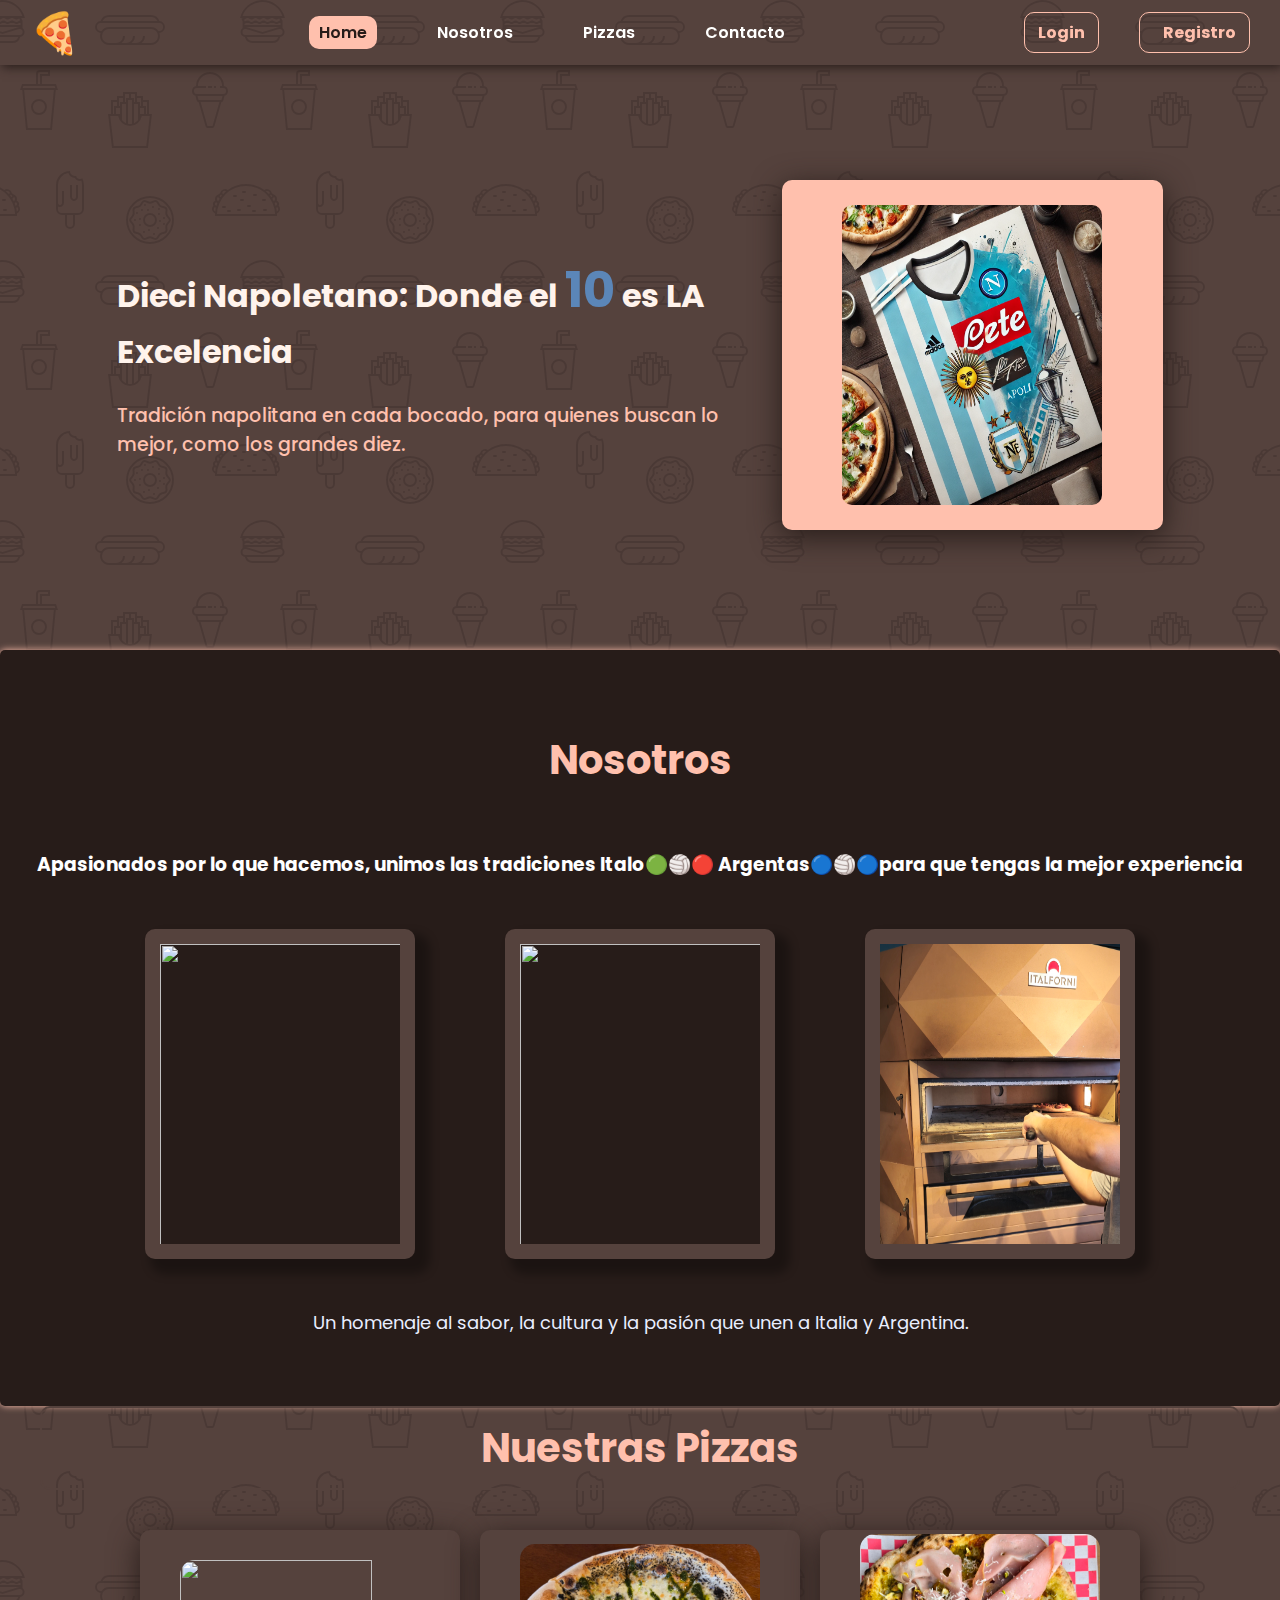
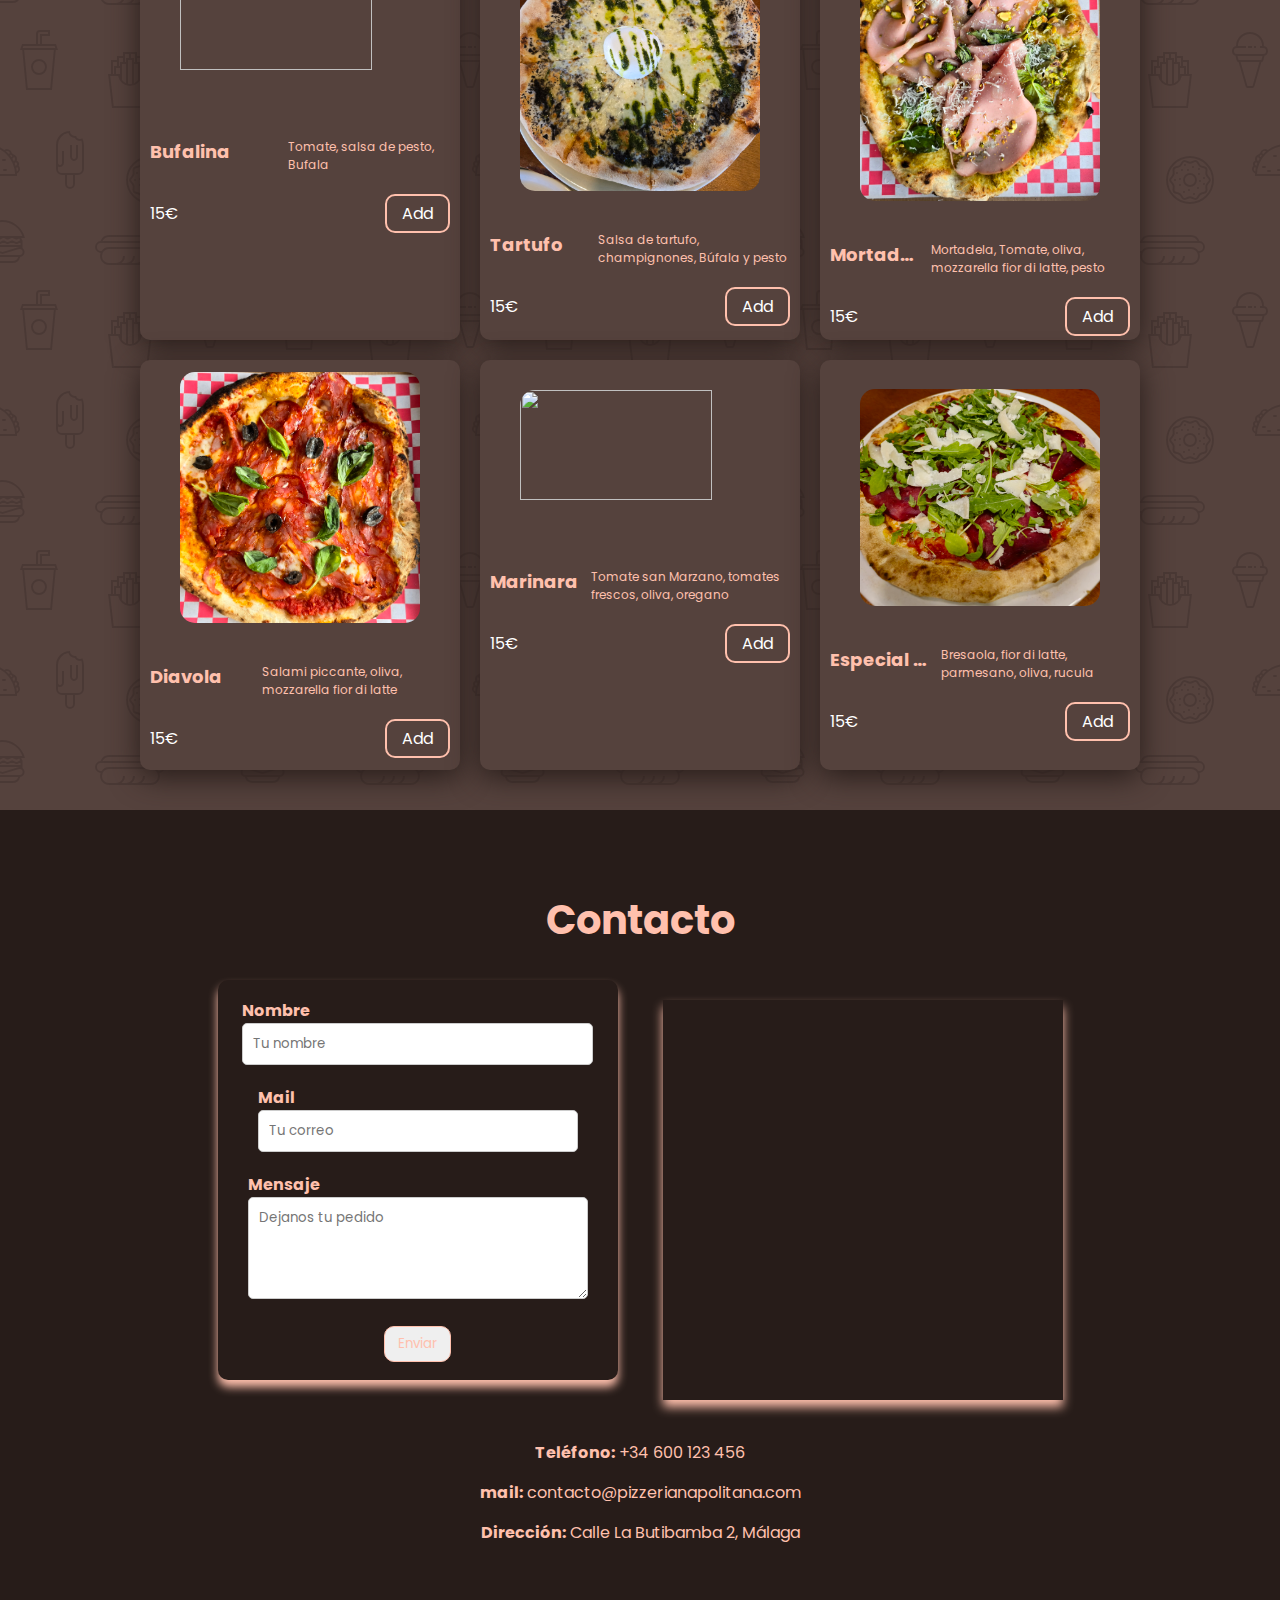
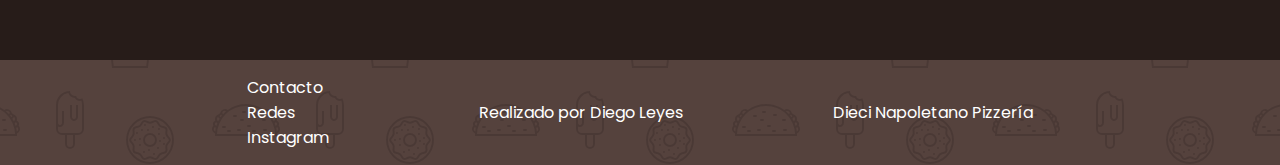
==== index.html @ 97471df2 "se agrega pagina de registro y login" ====
<!DOCTYPE html>
<html lang="en">
<head>
    <meta charset="UTF-8">
    <meta name="viewport" content="width=device-width, initial-scale=1.0">
    <link rel="stylesheet" href="styles.css">
   <link rel="stylesheet" href="https://cdnjs.cloudflare.com/ajax/libs/font-awesome/6.7.2/css/all.min.class
   <link rel="preconnect" href="https://fonts.googleapis.com">
<link rel="preconnect" href="https://fonts.gstatic.com" crossorigin>
<link href="https://fonts.googleapis.com/css2?family=Poppins:ital,wght@0,100;0,200;0,300;0,400;0,500;0,600;0,700;0,800;0,900;1,100;1,200;1,300;1,400;1,500;1,600;1,700;1,800;1,900&display=swap" rel="stylesheet">

    <title>Dieci Napoletano</title>
</head>
<body>
    <header class="header">
        <div class="logo">🍕</div>
       
        <nav class="navbar">
            <ul>
                <li><a href="#Hero">Home</a></li>
                <li><a href="#Nosotros">Nosotros</a></li>
                <li><a href="#Pizzas">Pizzas</a></li>
                <li><a href="#Contacto">Contacto</a></li>
            </ul>

          
           

        </nav>

        <div class="btn-container">
            <a href="./login.html" class="login">Login</a>
            <a href="./registro.html" class="login"> <i class="fa-solid fa-pizza-slice"></i>Registro</a>
            
            
          </div>
    </header>
    <main>
        <section id="Hero">

            <div class="hero-container">
                <div class="title-section">
                    <h1>Dieci Napoletano: Donde el <span class="diez">10</span> es LA Excelencia</h1>

<p>Tradición napolitana en cada bocado, para quienes buscan lo mejor, como los grandes diez.</p>

                </div>
                <div class="hero-card-section">
                    <div class="card-product">
                        
                        <div class="product">
                            <img src="./hero/cuadro camiseta argentina napoles.webp" alt="" class="img-hero">
                        </div>


                        <div class="product-info">

                        </div>
                    </div>
                </div> 
              

        </section>

        <section id="Nosotros">
            <div class="about-us-container">
                <h2>Nosotros</h2>
                <h3>Apasionados por lo que hacemos, unimos las tradiciones Italo🟢🏐🔴 Argentas🔵🏐🔵para que tengas la mejor experiencia</h3>
                <div class="img-about-us">
                    <img src="./pizzaimg/mesa chapa.jpg" alt="" class="img1-about-us">
                    <img src="./pizzaimg/tomate preparacion.jpg" alt="" class="img1-about-us">
                    <img src="./pizzaimg/pizza al horno.jpg" alt="" class="img1-about-us">
                </div>

                <p>Un homenaje al sabor, la cultura y la pasión que unen a Italia y Argentina.</p>
            </div>
        </section>
        
        <section id="Pizzas">
            <h2 class="Subtitulo">Nuestras Pizzas</h2>
            <div class="products-container">
            
                
                
                <div class="pizza-card">
                    
                        <img src="./pizzaimg/tomate.jpg" alt="" class="pizza2">
                        


                    <div class="pizza-info">
                        <div class="pizza-top">
                            <h3>Bufalina</h3>
                        <p>Tomate, salsa de pesto, Bufala</p>
                    </div>   
                        <div class="pizza-bot">
                            <div class="pizza-price">15€</div>
                            <div class="btn-add">Add</div>
                        </div>
                    </div>
                </div>

                <div class="pizza-card">
                    
                    <img src="./pizzaimg/tartufo.jpg" alt="" class="pizza2">
                    


                <div class="pizza-info">
                    <div class="pizza-top">
                        <h3>Tartufo</h3>
                    <p>Salsa de tartufo, champignones, Búfala y pesto</p>
                </div>   
                    <div class="pizza-bot">
                        <div class="pizza-price">15€</div>
                        <div class="btn-add">Add</div>
                    </div>
                </div>
            </div>

            <div class="pizza-card">
                    
                <img src="./pizzaimg/mortadela pistaccio.jpg" alt="" class="pizza2">
                


            <div class="pizza-info">
                <div class="pizza-top">
                    <h3>Mortadela e Pistaccio</h3>
                <p>Mortadela, Tomate, oliva, mozzarella fior di latte, pesto</p>
            </div>   
                <div class="pizza-bot">
                    <div class="pizza-price">15€</div>
                    <div class="btn-add">Add</div>
                </div>
            </div>
        </div>

                <div class="pizza-card">
                    
                    <img src="./pizzaimg/salame para llevar.jpg" alt="" class="pizza2">
                    


                <div class="pizza-info">
                    <div class="pizza-top">
                        <h3>Diavola</h3>
                    <p>Salami piccante, oliva, mozzarella fior di latte</p>
                </div>   
                    <div class="pizza-bot">
                        <div class="pizza-price">15€</div>
                        <div class="btn-add">Add</div>
                    </div>
                </div>
            </div>

            <div class="pizza-card">
                    
                <img src="./pizzaimg/marinara.jpg" alt="" class="pizza2">
                


            <div class="pizza-info">
                <div class="pizza-top">
                    <h3>Marinara</h3>
                <p>Tomate san Marzano, tomates frescos, oliva, oregano</p>
            </div>   
                <div class="pizza-bot">
                    <div class="pizza-price">15€</div>
                    <div class="btn-add">Add</div>
                </div>
            </div>
        </div>
               
               

               

                <div class="pizza-card">
                    
                    <img src="./pizzaimg/bresaola.jpg" alt="" class="pizza2">
                    


                <div class="pizza-info">
                    <div class="pizza-top">
                        <h3>Especial Dieci Napoletano</h3>
                    <p>Bresaola, fior di latte, parmesano, oliva, rucula</p>
                </div>   
                    <div class="pizza-bot">
                        <div class="pizza-price">15€</div>
                        <div class="btn-add">Add</div>
                    </div>
                </div>
            </div>
            </div>

        </section>

    <section id="Contacto">
                <h2>Contacto</h2>
        <div class="contact-container">

            
            
            <form class="formulario-contacto">
                <div class="form-group">
                  <label for="nombre">Nombre</label>
                  <input type="text" id="nombre" name="nombre" placeholder="Tu nombre" required>
                </div>
                <div class="form-group">
                  <label for="email">Mail</label>
                  <input type="email" id="email" name="email" placeholder="Tu correo" required>
                </div>
                <div class="form-group">
                  <label for="mensaje">Mensaje</label>
                  <textarea id="mensaje" name="mensaje" placeholder="Dejanos tu pedido" rows="4" required></textarea>
                </div>
                <button type="submit" class="login">Enviar</button>
            </form>
            
              
           
            
            <!-- mapa -->

            <div class="map-container">
                <iframe
                    src="https://www.google.com/maps/embed?pb=!1m18!1m12!1m3!1d3184.936497450381!2d-4.682446284332799!3d36.510476179997955!2m3!1f0!2f0!3f0!3m2!1i1024!2i768!4f13.1!3m3!1m2!1s0xd72e3a7a432d5b5%3A0x2b5bb7e08b20b400!2sParque%20La%20Butibamba!5e0!3m2!1sen!2ses!4v1673909111619!5m2!1sen!2ses"
                    width="550"
                    height="350"
                    style="border:0;"
                    allowfullscreen=""
                    loading="lazy"
                    referrerpolicy="no-referrer-when-downgrade">
                </iframe>
            </div>
               <!-- Información adicional de contacto -->
               
        </div>
        <div class="info-contacto">
            <p><strong>Teléfono:</strong> +34 600 123 456</p>
            <p><strong>mail:</strong> contacto@pizzerianapolitana.com</p>
            <p><strong>Dirección:</strong> Calle La Butibamba 2, Málaga</p>
          </div>
        </section>

        <section id="Footer" class="footer">
            <ul>
                <li>Contacto</li>
                <li>Redes</li>
                <li>Instagram</li>
            </ul>

            <div class="footer-mid">
                <p>Realizado por Diego Leyes</p>
            </div>

            <div class="footer-end">
                <p>Dieci Napoletano Pizzería</p>
            </div>

        </section>


    </main>
    
</body>
</html>
---- styles.css ----
@import url("https://fonts.googleapis.com/css2?family=Montserrat:wght@300;400;600;700;800;900&family=Poppins:wght@300;400;500;600;700;800&display=swap");

@import url('https://fonts.googleapis.com/css2?family=Poppins:ital,wght@0,100;0,200;0,300;0,400;0,500;0,600;0,700;0,800;0,900;1,100;1,200;1,300;1,400;1,500;1,600;1,700;1,800;1,900&display=swap');

:root {
  /* bg colors */
  --background: #55423d;
  --primary: #1e50ff;
  --secondary: #ffc0ad;
  --terciary: #9656a1;
  --btn-bg: #ffc0ad;
  --btn-txt: #271c19;
  --bg-azul-10: #e9eeff;
  --bg-white: #fff;
  --bg-electric: #f0fbff;
  --nav-bg: #fffffe;
  --
  

  /* Text colors */
  --text-gray: #adb9c7;
  --text: #fff3ec;

  /* Decoration */
  --fire: #ff6d00;
  --electric: #64d3ff;
}

* {
  margin: 0;
  padding: 0;
  box-sizing: border-box;
  font-family: "Poppins", sans-serif;
  text-decoration: none;
  list-style-type: none;
}
/* header y navbar */
header {
    display: flex;
    justify-content: space-between;
    align-items: center;
    height: 65px;
    top: 0;
    margin: 0 auto;
    padding: 0px 30px 0px 30px;
    width: 100%;
    position: fixed;
    background-color: var(--background);
    background-image: url("data:image/svg+xml,%3Csvg xmlns='http://www.w3.org/2000/svg' width='260' height='260' viewBox='0 0 260 260'%3E%3Cg fill-rule='evenodd'%3E%3Cg fill='%23271c19' fill-opacity='0.23'%3E%3Cpath d='M24.37 16c.2.65.39 1.32.54 2H21.17l1.17 2.34.45.9-.24.11V28a5 5 0 0 1-2.23 8.94l-.02.06a8 8 0 0 1-7.75 6h-20a8 8 0 0 1-7.74-6l-.02-.06A5 5 0 0 1-17.45 28v-6.76l-.79-1.58-.44-.9.9-.44.63-.32H-20a23.01 23.01 0 0 1 44.37-2zm-36.82 2a1 1 0 0 0-.44.1l-3.1 1.56.89 1.79 1.31-.66a3 3 0 0 1 2.69 0l2.2 1.1a1 1 0 0 0 .9 0l2.21-1.1a3 3 0 0 1 2.69 0l2.2 1.1a1 1 0 0 0 .9 0l2.21-1.1a3 3 0 0 1 2.69 0l2.2 1.1a1 1 0 0 0 .86.02l2.88-1.27a3 3 0 0 1 2.43 0l2.88 1.27a1 1 0 0 0 .85-.02l3.1-1.55-.89-1.79-1.42.71a3 3 0 0 1-2.56.06l-2.77-1.23a1 1 0 0 0-.4-.09h-.01a1 1 0 0 0-.4.09l-2.78 1.23a3 3 0 0 1-2.56-.06l-2.3-1.15a1 1 0 0 0-.45-.11h-.01a1 1 0 0 0-.44.1L.9 19.22a3 3 0 0 1-2.69 0l-2.2-1.1a1 1 0 0 0-.45-.11h-.01a1 1 0 0 0-.44.1l-2.21 1.11a3 3 0 0 1-2.69 0l-2.2-1.1a1 1 0 0 0-.45-.11h-.01zm0-2h-4.9a21.01 21.01 0 0 1 39.61 0h-2.09l-.06-.13-.26.13h-32.31zm30.35 7.68l1.36-.68h1.3v2h-36v-1.15l.34-.17 1.36-.68h2.59l1.36.68a3 3 0 0 0 2.69 0l1.36-.68h2.59l1.36.68a3 3 0 0 0 2.69 0L2.26 23h2.59l1.36.68a3 3 0 0 0 2.56.06l1.67-.74h3.23l1.67.74a3 3 0 0 0 2.56-.06zM-13.82 27l16.37 4.91L18.93 27h-32.75zm-.63 2h.34l16.66 5 16.67-5h.33a3 3 0 1 1 0 6h-34a3 3 0 1 1 0-6zm1.35 8a6 6 0 0 0 5.65 4h20a6 6 0 0 0 5.66-4H-13.1z'/%3E%3Cpath id='path6_fill-copy' d='M284.37 16c.2.65.39 1.32.54 2H281.17l1.17 2.34.45.9-.24.11V28a5 5 0 0 1-2.23 8.94l-.02.06a8 8 0 0 1-7.75 6h-20a8 8 0 0 1-7.74-6l-.02-.06a5 5 0 0 1-2.24-8.94v-6.76l-.79-1.58-.44-.9.9-.44.63-.32H240a23.01 23.01 0 0 1 44.37-2zm-36.82 2a1 1 0 0 0-.44.1l-3.1 1.56.89 1.79 1.31-.66a3 3 0 0 1 2.69 0l2.2 1.1a1 1 0 0 0 .9 0l2.21-1.1a3 3 0 0 1 2.69 0l2.2 1.1a1 1 0 0 0 .9 0l2.21-1.1a3 3 0 0 1 2.69 0l2.2 1.1a1 1 0 0 0 .86.02l2.88-1.27a3 3 0 0 1 2.43 0l2.88 1.27a1 1 0 0 0 .85-.02l3.1-1.55-.89-1.79-1.42.71a3 3 0 0 1-2.56.06l-2.77-1.23a1 1 0 0 0-.4-.09h-.01a1 1 0 0 0-.4.09l-2.78 1.23a3 3 0 0 1-2.56-.06l-2.3-1.15a1 1 0 0 0-.45-.11h-.01a1 1 0 0 0-.44.1l-2.21 1.11a3 3 0 0 1-2.69 0l-2.2-1.1a1 1 0 0 0-.45-.11h-.01a1 1 0 0 0-.44.1l-2.21 1.11a3 3 0 0 1-2.69 0l-2.2-1.1a1 1 0 0 0-.45-.11h-.01zm0-2h-4.9a21.01 21.01 0 0 1 39.61 0h-2.09l-.06-.13-.26.13h-32.31zm30.35 7.68l1.36-.68h1.3v2h-36v-1.15l.34-.17 1.36-.68h2.59l1.36.68a3 3 0 0 0 2.69 0l1.36-.68h2.59l1.36.68a3 3 0 0 0 2.69 0l1.36-.68h2.59l1.36.68a3 3 0 0 0 2.56.06l1.67-.74h3.23l1.67.74a3 3 0 0 0 2.56-.06zM246.18 27l16.37 4.91L278.93 27h-32.75zm-.63 2h.34l16.66 5 16.67-5h.33a3 3 0 1 1 0 6h-34a3 3 0 1 1 0-6zm1.35 8a6 6 0 0 0 5.65 4h20a6 6 0 0 0 5.66-4H246.9z'/%3E%3Cpath d='M159.5 21.02A9 9 0 0 0 151 15h-42a9 9 0 0 0-8.5 6.02 6 6 0 0 0 .02 11.96A8.99 8.99 0 0 0 109 45h42a9 9 0 0 0 8.48-12.02 6 6 0 0 0 .02-11.96zM151 17h-42a7 7 0 0 0-6.33 4h54.66a7 7 0 0 0-6.33-4zm-9.34 26a8.98 8.98 0 0 0 3.34-7h-2a7 7 0 0 1-7 7h-4.34a8.98 8.98 0 0 0 3.34-7h-2a7 7 0 0 1-7 7h-4.34a8.98 8.98 0 0 0 3.34-7h-2a7 7 0 0 1-7 7h-7a7 7 0 1 1 0-14h42a7 7 0 1 1 0 14h-9.34zM109 27a9 9 0 0 0-7.48 4H101a4 4 0 1 1 0-8h58a4 4 0 0 1 0 8h-.52a9 9 0 0 0-7.48-4h-42z'/%3E%3Cpath d='M39 115a8 8 0 1 0 0-16 8 8 0 0 0 0 16zm6-8a6 6 0 1 1-12 0 6 6 0 0 1 12 0zm-3-29v-2h8v-6H40a4 4 0 0 0-4 4v10H22l-1.33 4-.67 2h2.19L26 130h26l3.81-40H58l-.67-2L56 84H42v-6zm-4-4v10h2V74h8v-2h-8a2 2 0 0 0-2 2zm2 12h14.56l.67 2H22.77l.67-2H40zm13.8 4H24.2l3.62 38h22.36l3.62-38z'/%3E%3Cpath d='M129 92h-6v4h-6v4h-6v14h-3l.24 2 3.76 32h36l3.76-32 .24-2h-3v-14h-6v-4h-6v-4h-8zm18 22v-12h-4v4h3v8h1zm-3 0v-6h-4v6h4zm-6 6v-16h-4v19.17c1.6-.7 2.97-1.8 4-3.17zm-6 3.8V100h-4v23.8a10.04 10.04 0 0 0 4 0zm-6-.63V104h-4v16a10.04 10.04 0 0 0 4 3.17zm-6-9.17v-6h-4v6h4zm-6 0v-8h3v-4h-4v12h1zm27-12v-4h-4v4h3v4h1v-4zm-6 0v-8h-4v4h3v4h1zm-6-4v-4h-4v8h1v-4h3zm-6 4v-4h-4v8h1v-4h3zm7 24a12 12 0 0 0 11.83-10h7.92l-3.53 30h-32.44l-3.53-30h7.92A12 12 0 0 0 130 126z'/%3E%3Cpath d='M212 86v2h-4v-2h4zm4 0h-2v2h2v-2zm-20 0v.1a5 5 0 0 0-.56 9.65l.06.25 1.12 4.48a2 2 0 0 0 1.94 1.52h.01l7.02 24.55a2 2 0 0 0 1.92 1.45h4.98a2 2 0 0 0 1.92-1.45l7.02-24.55a2 2 0 0 0 1.95-1.52L224.5 96l.06-.25a5 5 0 0 0-.56-9.65V86a14 14 0 0 0-28 0zm4 0h6v2h-9a3 3 0 1 0 0 6H223a3 3 0 1 0 0-6H220v-2h2a12 12 0 1 0-24 0h2zm-1.44 14l-1-4h24.88l-1 4h-22.88zm8.95 26l-6.86-24h18.7l-6.86 24h-4.98zM150 242a22 22 0 1 0 0-44 22 22 0 0 0 0 44zm24-22a24 24 0 1 1-48 0 24 24 0 0 1 48 0zm-28.38 17.73l2.04-.87a6 6 0 0 1 4.68 0l2.04.87a2 2 0 0 0 2.5-.82l1.14-1.9a6 6 0 0 1 3.79-2.75l2.15-.5a2 2 0 0 0 1.54-2.12l-.19-2.2a6 6 0 0 1 1.45-4.46l1.45-1.67a2 2 0 0 0 0-2.62l-1.45-1.67a6 6 0 0 1-1.45-4.46l.2-2.2a2 2 0 0 0-1.55-2.13l-2.15-.5a6 6 0 0 1-3.8-2.75l-1.13-1.9a2 2 0 0 0-2.5-.8l-2.04.86a6 6 0 0 1-4.68 0l-2.04-.87a2 2 0 0 0-2.5.82l-1.14 1.9a6 6 0 0 1-3.79 2.75l-2.15.5a2 2 0 0 0-1.54 2.12l.19 2.2a6 6 0 0 1-1.45 4.46l-1.45 1.67a2 2 0 0 0 0 2.62l1.45 1.67a6 6 0 0 1 1.45 4.46l-.2 2.2a2 2 0 0 0 1.55 2.13l2.15.5a6 6 0 0 1 3.8 2.75l1.13 1.9a2 2 0 0 0 2.5.8zm2.82.97a4 4 0 0 1 3.12 0l2.04.87a4 4 0 0 0 4.99-1.62l1.14-1.9a4 4 0 0 1 2.53-1.84l2.15-.5a4 4 0 0 0 3.09-4.24l-.2-2.2a4 4 0 0 1 .97-2.98l1.45-1.67a4 4 0 0 0 0-5.24l-1.45-1.67a4 4 0 0 1-.97-2.97l.2-2.2a4 4 0 0 0-3.09-4.25l-2.15-.5a4 4 0 0 1-2.53-1.84l-1.14-1.9a4 4 0 0 0-5-1.62l-2.03.87a4 4 0 0 1-3.12 0l-2.04-.87a4 4 0 0 0-4.99 1.62l-1.14 1.9a4 4 0 0 1-2.53 1.84l-2.15.5a4 4 0 0 0-3.09 4.24l.2 2.2a4 4 0 0 1-.97 2.98l-1.45 1.67a4 4 0 0 0 0 5.24l1.45 1.67a4 4 0 0 1 .97 2.97l-.2 2.2a4 4 0 0 0 3.09 4.25l2.15.5a4 4 0 0 1 2.53 1.84l1.14 1.9a4 4 0 0 0 5 1.62l2.03-.87zM152 207a1 1 0 1 1 2 0 1 1 0 0 1-2 0zm6 2a1 1 0 1 1 2 0 1 1 0 0 1-2 0zm-11 1a1 1 0 1 1 2 0 1 1 0 0 1-2 0zm-6 0a1 1 0 1 1 2 0 1 1 0 0 1-2 0zm3-5a1 1 0 1 1 2 0 1 1 0 0 1-2 0zm-8 8a1 1 0 1 1 2 0 1 1 0 0 1-2 0zm3 6a1 1 0 1 1 2 0 1 1 0 0 1-2 0zm0 6a1 1 0 1 1 2 0 1 1 0 0 1-2 0zm4 7a1 1 0 1 1 2 0 1 1 0 0 1-2 0zm5-2a1 1 0 1 1 2 0 1 1 0 0 1-2 0zm5 4a1 1 0 1 1 2 0 1 1 0 0 1-2 0zm4-6a1 1 0 1 1 2 0 1 1 0 0 1-2 0zm6-4a1 1 0 1 1 2 0 1 1 0 0 1-2 0zm-4-3a1 1 0 1 1 2 0 1 1 0 0 1-2 0zm4-3a1 1 0 1 1 2 0 1 1 0 0 1-2 0zm-5-4a1 1 0 1 1 2 0 1 1 0 0 1-2 0zm-24 6a1 1 0 1 1 2 0 1 1 0 0 1-2 0zm16 5a5 5 0 1 0 0-10 5 5 0 0 0 0 10zm7-5a7 7 0 1 1-14 0 7 7 0 0 1 14 0zm86-29a1 1 0 0 0 0 2h2a1 1 0 0 0 0-2h-2zm19 9a1 1 0 0 1 1-1h2a1 1 0 0 1 0 2h-2a1 1 0 0 1-1-1zm-14 5a1 1 0 0 0 0 2h2a1 1 0 0 0 0-2h-2zm-25 1a1 1 0 0 0 0 2h2a1 1 0 0 0 0-2h-2zm5 4a1 1 0 0 0 0 2h2a1 1 0 0 0 0-2h-2zm9 0a1 1 0 0 1 1-1h2a1 1 0 0 1 0 2h-2a1 1 0 0 1-1-1zm15 1a1 1 0 0 1 1-1h2a1 1 0 0 1 0 2h-2a1 1 0 0 1-1-1zm12-2a1 1 0 0 0 0 2h2a1 1 0 0 0 0-2h-2zm-11-14a1 1 0 0 1 1-1h2a1 1 0 0 1 0 2h-2a1 1 0 0 1-1-1zm-19 0a1 1 0 0 0 0 2h2a1 1 0 0 0 0-2h-2zm6 5a1 1 0 0 1 1-1h2a1 1 0 0 1 0 2h-2a1 1 0 0 1-1-1zm-25 15c0-.47.01-.94.03-1.4a5 5 0 0 1-1.7-8 3.99 3.99 0 0 1 1.88-5.18 5 5 0 0 1 3.4-6.22 3 3 0 0 1 1.46-1.05 5 5 0 0 1 7.76-3.27A30.86 30.86 0 0 1 246 184c6.79 0 13.06 2.18 18.17 5.88a5 5 0 0 1 7.76 3.27 3 3 0 0 1 1.47 1.05 5 5 0 0 1 3.4 6.22 4 4 0 0 1 1.87 5.18 4.98 4.98 0 0 1-1.7 8c.02.46.03.93.03 1.4v1h-62v-1zm.83-7.17a30.9 30.9 0 0 0-.62 3.57 3 3 0 0 1-.61-4.2c.37.28.78.49 1.23.63zm1.49-4.61c-.36.87-.68 1.76-.96 2.68a2 2 0 0 1-.21-3.71c.33.4.73.75 1.17 1.03zm2.32-4.54c-.54.86-1.03 1.76-1.49 2.68a3 3 0 0 1-.07-4.67 3 3 0 0 0 1.56 1.99zm1.14-1.7c.35-.5.72-.98 1.1-1.46a1 1 0 1 0-1.1 1.45zm5.34-5.77c-1.03.86-2 1.79-2.9 2.77a3 3 0 0 0-1.11-.77 3 3 0 0 1 4-2zm42.66 2.77c-.9-.98-1.87-1.9-2.9-2.77a3 3 0 0 1 4.01 2 3 3 0 0 0-1.1.77zm1.34 1.54c.38.48.75.96 1.1 1.45a1 1 0 1 0-1.1-1.45zm3.73 5.84c-.46-.92-.95-1.82-1.5-2.68a3 3 0 0 0 1.57-1.99 3 3 0 0 1-.07 4.67zm1.8 4.53c-.29-.9-.6-1.8-.97-2.67.44-.28.84-.63 1.17-1.03a2 2 0 0 1-.2 3.7zm1.14 5.51c-.14-1.21-.35-2.4-.62-3.57.45-.14.86-.35 1.23-.63a2.99 2.99 0 0 1-.6 4.2zM275 214a29 29 0 0 0-57.97 0h57.96zM72.33 198.12c-.21-.32-.34-.7-.34-1.12v-12h-2v12a4.01 4.01 0 0 0 7.09 2.54c.57-.69.91-1.57.91-2.54v-12h-2v12a1.99 1.99 0 0 1-2 2 2 2 0 0 1-1.66-.88zM75 176c.38 0 .74-.04 1.1-.12a4 4 0 0 0 6.19 2.4A13.94 13.94 0 0 1 84 185v24a6 6 0 0 1-6 6h-3v9a5 5 0 1 1-10 0v-9h-3a6 6 0 0 1-6-6v-24a14 14 0 0 1 14-14 5 5 0 0 0 5 5zm-17 15v12a1.99 1.99 0 0 0 1.22 1.84 2 2 0 0 0 2.44-.72c.21-.32.34-.7.34-1.12v-12h2v12a3.98 3.98 0 0 1-5.35 3.77 3.98 3.98 0 0 1-.65-.3V209a4 4 0 0 0 4 4h16a4 4 0 0 0 4-4v-24c.01-1.53-.23-2.88-.72-4.17-.43.1-.87.16-1.28.17a6 6 0 0 1-5.2-3 7 7 0 0 1-6.47-4.88A12 12 0 0 0 58 185v6zm9 24v9a3 3 0 1 0 6 0v-9h-6z'/%3E%3Cpath d='M-17 191a1 1 0 0 0 0 2h2a1 1 0 0 0 0-2h-2zm19 9a1 1 0 0 1 1-1h2a1 1 0 0 1 0 2H3a1 1 0 0 1-1-1zm-14 5a1 1 0 0 0 0 2h2a1 1 0 0 0 0-2h-2zm-25 1a1 1 0 0 0 0 2h2a1 1 0 0 0 0-2h-2zm5 4a1 1 0 0 0 0 2h2a1 1 0 0 0 0-2h-2zm9 0a1 1 0 0 1 1-1h2a1 1 0 0 1 0 2h-2a1 1 0 0 1-1-1zm15 1a1 1 0 0 1 1-1h2a1 1 0 0 1 0 2h-2a1 1 0 0 1-1-1zm12-2a1 1 0 0 0 0 2h2a1 1 0 0 0 0-2H4zm-11-14a1 1 0 0 1 1-1h2a1 1 0 0 1 0 2h-2a1 1 0 0 1-1-1zm-19 0a1 1 0 0 0 0 2h2a1 1 0 0 0 0-2h-2zm6 5a1 1 0 0 1 1-1h2a1 1 0 0 1 0 2h-2a1 1 0 0 1-1-1zm-25 15c0-.47.01-.94.03-1.4a5 5 0 0 1-1.7-8 3.99 3.99 0 0 1 1.88-5.18 5 5 0 0 1 3.4-6.22 3 3 0 0 1 1.46-1.05 5 5 0 0 1 7.76-3.27A30.86 30.86 0 0 1-14 184c6.79 0 13.06 2.18 18.17 5.88a5 5 0 0 1 7.76 3.27 3 3 0 0 1 1.47 1.05 5 5 0 0 1 3.4 6.22 4 4 0 0 1 1.87 5.18 4.98 4.98 0 0 1-1.7 8c.02.46.03.93.03 1.4v1h-62v-1zm.83-7.17a30.9 30.9 0 0 0-.62 3.57 3 3 0 0 1-.61-4.2c.37.28.78.49 1.23.63zm1.49-4.61c-.36.87-.68 1.76-.96 2.68a2 2 0 0 1-.21-3.71c.33.4.73.75 1.17 1.03zm2.32-4.54c-.54.86-1.03 1.76-1.49 2.68a3 3 0 0 1-.07-4.67 3 3 0 0 0 1.56 1.99zm1.14-1.7c.35-.5.72-.98 1.1-1.46a1 1 0 1 0-1.1 1.45zm5.34-5.77c-1.03.86-2 1.79-2.9 2.77a3 3 0 0 0-1.11-.77 3 3 0 0 1 4-2zm42.66 2.77c-.9-.98-1.87-1.9-2.9-2.77a3 3 0 0 1 4.01 2 3 3 0 0 0-1.1.77zm1.34 1.54c.38.48.75.96 1.1 1.45a1 1 0 1 0-1.1-1.45zm3.73 5.84c-.46-.92-.95-1.82-1.5-2.68a3 3 0 0 0 1.57-1.99 3 3 0 0 1-.07 4.67zm1.8 4.53c-.29-.9-.6-1.8-.97-2.67.44-.28.84-.63 1.17-1.03a2 2 0 0 1-.2 3.7zm1.14 5.51c-.14-1.21-.35-2.4-.62-3.57.45-.14.86-.35 1.23-.63a2.99 2.99 0 0 1-.6 4.2zM15 214a29 29 0 0 0-57.97 0h57.96z'/%3E%3C/g%3E%3C/g%3E%3C/svg%3E");
    /* background: var(--background); */
    box-shadow: 2px 2px 10px var(--btn-txt)
}

.navbar {
    display: flex;
    justify-content: center;
    align-items: center;
}

.navbar ul {
    display: flex;
    justify-content: space-between;
    gap: 50px;
}


.navbar a {
    color: var(--nav-bg);
    font-weight: 600;
    /* border: 1.5px solid var(--btn-bg); */
    padding: 5px 10px;
    border-radius: 10px;
    
    }
    .navbar a:hover {
        border: 1.5px solid var(--btn-bg);
       transition: 0.1s ease;
    
    
    }

   .navbar ul li:first-child a {
    color: var(--btn-txt);
    background: var(--btn-bg);
   } 

   .navbar ul li:first-child a:hover {
    color: var(--btn-txt);
    background: var(--btn-bg);
    font-weight: 900;
   } 

    /* main */
/* 
    background: var(--background);
    display: flex;
    flex-direction: column;
    align-items: center;
    justify-content: center;
    color: white;
    width: 100%; */
    main {
        display: flex;
        justify-content: center;
        align-items: center;
        flex-direction: column;
        
        background-color: var(--background);
        background-image: url("data:image/svg+xml,%3Csvg xmlns='http://www.w3.org/2000/svg' width='260' height='260' viewBox='0 0 260 260'%3E%3Cg fill-rule='evenodd'%3E%3Cg fill='%23271c19' fill-opacity='0.23'%3E%3Cpath d='M24.37 16c.2.65.39 1.32.54 2H21.17l1.17 2.34.45.9-.24.11V28a5 5 0 0 1-2.23 8.94l-.02.06a8 8 0 0 1-7.75 6h-20a8 8 0 0 1-7.74-6l-.02-.06A5 5 0 0 1-17.45 28v-6.76l-.79-1.58-.44-.9.9-.44.63-.32H-20a23.01 23.01 0 0 1 44.37-2zm-36.82 2a1 1 0 0 0-.44.1l-3.1 1.56.89 1.79 1.31-.66a3 3 0 0 1 2.69 0l2.2 1.1a1 1 0 0 0 .9 0l2.21-1.1a3 3 0 0 1 2.69 0l2.2 1.1a1 1 0 0 0 .9 0l2.21-1.1a3 3 0 0 1 2.69 0l2.2 1.1a1 1 0 0 0 .86.02l2.88-1.27a3 3 0 0 1 2.43 0l2.88 1.27a1 1 0 0 0 .85-.02l3.1-1.55-.89-1.79-1.42.71a3 3 0 0 1-2.56.06l-2.77-1.23a1 1 0 0 0-.4-.09h-.01a1 1 0 0 0-.4.09l-2.78 1.23a3 3 0 0 1-2.56-.06l-2.3-1.15a1 1 0 0 0-.45-.11h-.01a1 1 0 0 0-.44.1L.9 19.22a3 3 0 0 1-2.69 0l-2.2-1.1a1 1 0 0 0-.45-.11h-.01a1 1 0 0 0-.44.1l-2.21 1.11a3 3 0 0 1-2.69 0l-2.2-1.1a1 1 0 0 0-.45-.11h-.01zm0-2h-4.9a21.01 21.01 0 0 1 39.61 0h-2.09l-.06-.13-.26.13h-32.31zm30.35 7.68l1.36-.68h1.3v2h-36v-1.15l.34-.17 1.36-.68h2.59l1.36.68a3 3 0 0 0 2.69 0l1.36-.68h2.59l1.36.68a3 3 0 0 0 2.69 0L2.26 23h2.59l1.36.68a3 3 0 0 0 2.56.06l1.67-.74h3.23l1.67.74a3 3 0 0 0 2.56-.06zM-13.82 27l16.37 4.91L18.93 27h-32.75zm-.63 2h.34l16.66 5 16.67-5h.33a3 3 0 1 1 0 6h-34a3 3 0 1 1 0-6zm1.35 8a6 6 0 0 0 5.65 4h20a6 6 0 0 0 5.66-4H-13.1z'/%3E%3Cpath id='path6_fill-copy' d='M284.37 16c.2.65.39 1.32.54 2H281.17l1.17 2.34.45.9-.24.11V28a5 5 0 0 1-2.23 8.94l-.02.06a8 8 0 0 1-7.75 6h-20a8 8 0 0 1-7.74-6l-.02-.06a5 5 0 0 1-2.24-8.94v-6.76l-.79-1.58-.44-.9.9-.44.63-.32H240a23.01 23.01 0 0 1 44.37-2zm-36.82 2a1 1 0 0 0-.44.1l-3.1 1.56.89 1.79 1.31-.66a3 3 0 0 1 2.69 0l2.2 1.1a1 1 0 0 0 .9 0l2.21-1.1a3 3 0 0 1 2.69 0l2.2 1.1a1 1 0 0 0 .9 0l2.21-1.1a3 3 0 0 1 2.69 0l2.2 1.1a1 1 0 0 0 .86.02l2.88-1.27a3 3 0 0 1 2.43 0l2.88 1.27a1 1 0 0 0 .85-.02l3.1-1.55-.89-1.79-1.42.71a3 3 0 0 1-2.56.06l-2.77-1.23a1 1 0 0 0-.4-.09h-.01a1 1 0 0 0-.4.09l-2.78 1.23a3 3 0 0 1-2.56-.06l-2.3-1.15a1 1 0 0 0-.45-.11h-.01a1 1 0 0 0-.44.1l-2.21 1.11a3 3 0 0 1-2.69 0l-2.2-1.1a1 1 0 0 0-.45-.11h-.01a1 1 0 0 0-.44.1l-2.21 1.11a3 3 0 0 1-2.69 0l-2.2-1.1a1 1 0 0 0-.45-.11h-.01zm0-2h-4.9a21.01 21.01 0 0 1 39.61 0h-2.09l-.06-.13-.26.13h-32.31zm30.35 7.68l1.36-.68h1.3v2h-36v-1.15l.34-.17 1.36-.68h2.59l1.36.68a3 3 0 0 0 2.69 0l1.36-.68h2.59l1.36.68a3 3 0 0 0 2.69 0l1.36-.68h2.59l1.36.68a3 3 0 0 0 2.56.06l1.67-.74h3.23l1.67.74a3 3 0 0 0 2.56-.06zM246.18 27l16.37 4.91L278.93 27h-32.75zm-.63 2h.34l16.66 5 16.67-5h.33a3 3 0 1 1 0 6h-34a3 3 0 1 1 0-6zm1.35 8a6 6 0 0 0 5.65 4h20a6 6 0 0 0 5.66-4H246.9z'/%3E%3Cpath d='M159.5 21.02A9 9 0 0 0 151 15h-42a9 9 0 0 0-8.5 6.02 6 6 0 0 0 .02 11.96A8.99 8.99 0 0 0 109 45h42a9 9 0 0 0 8.48-12.02 6 6 0 0 0 .02-11.96zM151 17h-42a7 7 0 0 0-6.33 4h54.66a7 7 0 0 0-6.33-4zm-9.34 26a8.98 8.98 0 0 0 3.34-7h-2a7 7 0 0 1-7 7h-4.34a8.98 8.98 0 0 0 3.34-7h-2a7 7 0 0 1-7 7h-4.34a8.98 8.98 0 0 0 3.34-7h-2a7 7 0 0 1-7 7h-7a7 7 0 1 1 0-14h42a7 7 0 1 1 0 14h-9.34zM109 27a9 9 0 0 0-7.48 4H101a4 4 0 1 1 0-8h58a4 4 0 0 1 0 8h-.52a9 9 0 0 0-7.48-4h-42z'/%3E%3Cpath d='M39 115a8 8 0 1 0 0-16 8 8 0 0 0 0 16zm6-8a6 6 0 1 1-12 0 6 6 0 0 1 12 0zm-3-29v-2h8v-6H40a4 4 0 0 0-4 4v10H22l-1.33 4-.67 2h2.19L26 130h26l3.81-40H58l-.67-2L56 84H42v-6zm-4-4v10h2V74h8v-2h-8a2 2 0 0 0-2 2zm2 12h14.56l.67 2H22.77l.67-2H40zm13.8 4H24.2l3.62 38h22.36l3.62-38z'/%3E%3Cpath d='M129 92h-6v4h-6v4h-6v14h-3l.24 2 3.76 32h36l3.76-32 .24-2h-3v-14h-6v-4h-6v-4h-8zm18 22v-12h-4v4h3v8h1zm-3 0v-6h-4v6h4zm-6 6v-16h-4v19.17c1.6-.7 2.97-1.8 4-3.17zm-6 3.8V100h-4v23.8a10.04 10.04 0 0 0 4 0zm-6-.63V104h-4v16a10.04 10.04 0 0 0 4 3.17zm-6-9.17v-6h-4v6h4zm-6 0v-8h3v-4h-4v12h1zm27-12v-4h-4v4h3v4h1v-4zm-6 0v-8h-4v4h3v4h1zm-6-4v-4h-4v8h1v-4h3zm-6 4v-4h-4v8h1v-4h3zm7 24a12 12 0 0 0 11.83-10h7.92l-3.53 30h-32.44l-3.53-30h7.92A12 12 0 0 0 130 126z'/%3E%3Cpath d='M212 86v2h-4v-2h4zm4 0h-2v2h2v-2zm-20 0v.1a5 5 0 0 0-.56 9.65l.06.25 1.12 4.48a2 2 0 0 0 1.94 1.52h.01l7.02 24.55a2 2 0 0 0 1.92 1.45h4.98a2 2 0 0 0 1.92-1.45l7.02-24.55a2 2 0 0 0 1.95-1.52L224.5 96l.06-.25a5 5 0 0 0-.56-9.65V86a14 14 0 0 0-28 0zm4 0h6v2h-9a3 3 0 1 0 0 6H223a3 3 0 1 0 0-6H220v-2h2a12 12 0 1 0-24 0h2zm-1.44 14l-1-4h24.88l-1 4h-22.88zm8.95 26l-6.86-24h18.7l-6.86 24h-4.98zM150 242a22 22 0 1 0 0-44 22 22 0 0 0 0 44zm24-22a24 24 0 1 1-48 0 24 24 0 0 1 48 0zm-28.38 17.73l2.04-.87a6 6 0 0 1 4.68 0l2.04.87a2 2 0 0 0 2.5-.82l1.14-1.9a6 6 0 0 1 3.79-2.75l2.15-.5a2 2 0 0 0 1.54-2.12l-.19-2.2a6 6 0 0 1 1.45-4.46l1.45-1.67a2 2 0 0 0 0-2.62l-1.45-1.67a6 6 0 0 1-1.45-4.46l.2-2.2a2 2 0 0 0-1.55-2.13l-2.15-.5a6 6 0 0 1-3.8-2.75l-1.13-1.9a2 2 0 0 0-2.5-.8l-2.04.86a6 6 0 0 1-4.68 0l-2.04-.87a2 2 0 0 0-2.5.82l-1.14 1.9a6 6 0 0 1-3.79 2.75l-2.15.5a2 2 0 0 0-1.54 2.12l.19 2.2a6 6 0 0 1-1.45 4.46l-1.45 1.67a2 2 0 0 0 0 2.62l1.45 1.67a6 6 0 0 1 1.45 4.46l-.2 2.2a2 2 0 0 0 1.55 2.13l2.15.5a6 6 0 0 1 3.8 2.75l1.13 1.9a2 2 0 0 0 2.5.8zm2.82.97a4 4 0 0 1 3.12 0l2.04.87a4 4 0 0 0 4.99-1.62l1.14-1.9a4 4 0 0 1 2.53-1.84l2.15-.5a4 4 0 0 0 3.09-4.24l-.2-2.2a4 4 0 0 1 .97-2.98l1.45-1.67a4 4 0 0 0 0-5.24l-1.45-1.67a4 4 0 0 1-.97-2.97l.2-2.2a4 4 0 0 0-3.09-4.25l-2.15-.5a4 4 0 0 1-2.53-1.84l-1.14-1.9a4 4 0 0 0-5-1.62l-2.03.87a4 4 0 0 1-3.12 0l-2.04-.87a4 4 0 0 0-4.99 1.62l-1.14 1.9a4 4 0 0 1-2.53 1.84l-2.15.5a4 4 0 0 0-3.09 4.24l.2 2.2a4 4 0 0 1-.97 2.98l-1.45 1.67a4 4 0 0 0 0 5.24l1.45 1.67a4 4 0 0 1 .97 2.97l-.2 2.2a4 4 0 0 0 3.09 4.25l2.15.5a4 4 0 0 1 2.53 1.84l1.14 1.9a4 4 0 0 0 5 1.62l2.03-.87zM152 207a1 1 0 1 1 2 0 1 1 0 0 1-2 0zm6 2a1 1 0 1 1 2 0 1 1 0 0 1-2 0zm-11 1a1 1 0 1 1 2 0 1 1 0 0 1-2 0zm-6 0a1 1 0 1 1 2 0 1 1 0 0 1-2 0zm3-5a1 1 0 1 1 2 0 1 1 0 0 1-2 0zm-8 8a1 1 0 1 1 2 0 1 1 0 0 1-2 0zm3 6a1 1 0 1 1 2 0 1 1 0 0 1-2 0zm0 6a1 1 0 1 1 2 0 1 1 0 0 1-2 0zm4 7a1 1 0 1 1 2 0 1 1 0 0 1-2 0zm5-2a1 1 0 1 1 2 0 1 1 0 0 1-2 0zm5 4a1 1 0 1 1 2 0 1 1 0 0 1-2 0zm4-6a1 1 0 1 1 2 0 1 1 0 0 1-2 0zm6-4a1 1 0 1 1 2 0 1 1 0 0 1-2 0zm-4-3a1 1 0 1 1 2 0 1 1 0 0 1-2 0zm4-3a1 1 0 1 1 2 0 1 1 0 0 1-2 0zm-5-4a1 1 0 1 1 2 0 1 1 0 0 1-2 0zm-24 6a1 1 0 1 1 2 0 1 1 0 0 1-2 0zm16 5a5 5 0 1 0 0-10 5 5 0 0 0 0 10zm7-5a7 7 0 1 1-14 0 7 7 0 0 1 14 0zm86-29a1 1 0 0 0 0 2h2a1 1 0 0 0 0-2h-2zm19 9a1 1 0 0 1 1-1h2a1 1 0 0 1 0 2h-2a1 1 0 0 1-1-1zm-14 5a1 1 0 0 0 0 2h2a1 1 0 0 0 0-2h-2zm-25 1a1 1 0 0 0 0 2h2a1 1 0 0 0 0-2h-2zm5 4a1 1 0 0 0 0 2h2a1 1 0 0 0 0-2h-2zm9 0a1 1 0 0 1 1-1h2a1 1 0 0 1 0 2h-2a1 1 0 0 1-1-1zm15 1a1 1 0 0 1 1-1h2a1 1 0 0 1 0 2h-2a1 1 0 0 1-1-1zm12-2a1 1 0 0 0 0 2h2a1 1 0 0 0 0-2h-2zm-11-14a1 1 0 0 1 1-1h2a1 1 0 0 1 0 2h-2a1 1 0 0 1-1-1zm-19 0a1 1 0 0 0 0 2h2a1 1 0 0 0 0-2h-2zm6 5a1 1 0 0 1 1-1h2a1 1 0 0 1 0 2h-2a1 1 0 0 1-1-1zm-25 15c0-.47.01-.94.03-1.4a5 5 0 0 1-1.7-8 3.99 3.99 0 0 1 1.88-5.18 5 5 0 0 1 3.4-6.22 3 3 0 0 1 1.46-1.05 5 5 0 0 1 7.76-3.27A30.86 30.86 0 0 1 246 184c6.79 0 13.06 2.18 18.17 5.88a5 5 0 0 1 7.76 3.27 3 3 0 0 1 1.47 1.05 5 5 0 0 1 3.4 6.22 4 4 0 0 1 1.87 5.18 4.98 4.98 0 0 1-1.7 8c.02.46.03.93.03 1.4v1h-62v-1zm.83-7.17a30.9 30.9 0 0 0-.62 3.57 3 3 0 0 1-.61-4.2c.37.28.78.49 1.23.63zm1.49-4.61c-.36.87-.68 1.76-.96 2.68a2 2 0 0 1-.21-3.71c.33.4.73.75 1.17 1.03zm2.32-4.54c-.54.86-1.03 1.76-1.49 2.68a3 3 0 0 1-.07-4.67 3 3 0 0 0 1.56 1.99zm1.14-1.7c.35-.5.72-.98 1.1-1.46a1 1 0 1 0-1.1 1.45zm5.34-5.77c-1.03.86-2 1.79-2.9 2.77a3 3 0 0 0-1.11-.77 3 3 0 0 1 4-2zm42.66 2.77c-.9-.98-1.87-1.9-2.9-2.77a3 3 0 0 1 4.01 2 3 3 0 0 0-1.1.77zm1.34 1.54c.38.48.75.96 1.1 1.45a1 1 0 1 0-1.1-1.45zm3.73 5.84c-.46-.92-.95-1.82-1.5-2.68a3 3 0 0 0 1.57-1.99 3 3 0 0 1-.07 4.67zm1.8 4.53c-.29-.9-.6-1.8-.97-2.67.44-.28.84-.63 1.17-1.03a2 2 0 0 1-.2 3.7zm1.14 5.51c-.14-1.21-.35-2.4-.62-3.57.45-.14.86-.35 1.23-.63a2.99 2.99 0 0 1-.6 4.2zM275 214a29 29 0 0 0-57.97 0h57.96zM72.33 198.12c-.21-.32-.34-.7-.34-1.12v-12h-2v12a4.01 4.01 0 0 0 7.09 2.54c.57-.69.91-1.57.91-2.54v-12h-2v12a1.99 1.99 0 0 1-2 2 2 2 0 0 1-1.66-.88zM75 176c.38 0 .74-.04 1.1-.12a4 4 0 0 0 6.19 2.4A13.94 13.94 0 0 1 84 185v24a6 6 0 0 1-6 6h-3v9a5 5 0 1 1-10 0v-9h-3a6 6 0 0 1-6-6v-24a14 14 0 0 1 14-14 5 5 0 0 0 5 5zm-17 15v12a1.99 1.99 0 0 0 1.22 1.84 2 2 0 0 0 2.44-.72c.21-.32.34-.7.34-1.12v-12h2v12a3.98 3.98 0 0 1-5.35 3.77 3.98 3.98 0 0 1-.65-.3V209a4 4 0 0 0 4 4h16a4 4 0 0 0 4-4v-24c.01-1.53-.23-2.88-.72-4.17-.43.1-.87.16-1.28.17a6 6 0 0 1-5.2-3 7 7 0 0 1-6.47-4.88A12 12 0 0 0 58 185v6zm9 24v9a3 3 0 1 0 6 0v-9h-6z'/%3E%3Cpath d='M-17 191a1 1 0 0 0 0 2h2a1 1 0 0 0 0-2h-2zm19 9a1 1 0 0 1 1-1h2a1 1 0 0 1 0 2H3a1 1 0 0 1-1-1zm-14 5a1 1 0 0 0 0 2h2a1 1 0 0 0 0-2h-2zm-25 1a1 1 0 0 0 0 2h2a1 1 0 0 0 0-2h-2zm5 4a1 1 0 0 0 0 2h2a1 1 0 0 0 0-2h-2zm9 0a1 1 0 0 1 1-1h2a1 1 0 0 1 0 2h-2a1 1 0 0 1-1-1zm15 1a1 1 0 0 1 1-1h2a1 1 0 0 1 0 2h-2a1 1 0 0 1-1-1zm12-2a1 1 0 0 0 0 2h2a1 1 0 0 0 0-2H4zm-11-14a1 1 0 0 1 1-1h2a1 1 0 0 1 0 2h-2a1 1 0 0 1-1-1zm-19 0a1 1 0 0 0 0 2h2a1 1 0 0 0 0-2h-2zm6 5a1 1 0 0 1 1-1h2a1 1 0 0 1 0 2h-2a1 1 0 0 1-1-1zm-25 15c0-.47.01-.94.03-1.4a5 5 0 0 1-1.7-8 3.99 3.99 0 0 1 1.88-5.18 5 5 0 0 1 3.4-6.22 3 3 0 0 1 1.46-1.05 5 5 0 0 1 7.76-3.27A30.86 30.86 0 0 1-14 184c6.79 0 13.06 2.18 18.17 5.88a5 5 0 0 1 7.76 3.27 3 3 0 0 1 1.47 1.05 5 5 0 0 1 3.4 6.22 4 4 0 0 1 1.87 5.18 4.98 4.98 0 0 1-1.7 8c.02.46.03.93.03 1.4v1h-62v-1zm.83-7.17a30.9 30.9 0 0 0-.62 3.57 3 3 0 0 1-.61-4.2c.37.28.78.49 1.23.63zm1.49-4.61c-.36.87-.68 1.76-.96 2.68a2 2 0 0 1-.21-3.71c.33.4.73.75 1.17 1.03zm2.32-4.54c-.54.86-1.03 1.76-1.49 2.68a3 3 0 0 1-.07-4.67 3 3 0 0 0 1.56 1.99zm1.14-1.7c.35-.5.72-.98 1.1-1.46a1 1 0 1 0-1.1 1.45zm5.34-5.77c-1.03.86-2 1.79-2.9 2.77a3 3 0 0 0-1.11-.77 3 3 0 0 1 4-2zm42.66 2.77c-.9-.98-1.87-1.9-2.9-2.77a3 3 0 0 1 4.01 2 3 3 0 0 0-1.1.77zm1.34 1.54c.38.48.75.96 1.1 1.45a1 1 0 1 0-1.1-1.45zm3.73 5.84c-.46-.92-.95-1.82-1.5-2.68a3 3 0 0 0 1.57-1.99 3 3 0 0 1-.07 4.67zm1.8 4.53c-.29-.9-.6-1.8-.97-2.67.44-.28.84-.63 1.17-1.03a2 2 0 0 1-.2 3.7zm1.14 5.51c-.14-1.21-.35-2.4-.62-3.57.45-.14.86-.35 1.23-.63a2.99 2.99 0 0 1-.6 4.2zM15 214a29 29 0 0 0-57.97 0h57.96z'/%3E%3C/g%3E%3C/g%3E%3C/svg%3E");
        width: 100%;

        color: white;

        
    }
    /* body {
        background: var(--background);
        color: var(--text);
    } */

    .btn-container {
        display: flex;
        justify-content: space-between;
        align-items: center;
        font-weight: 700;
        gap: 40px;
    }

    .login {
        display: flex;
        justify-content: center;
        align-items: center;
        color: var(--btn-bg);
        border: 1.5px solid var(--btn-bg);
        padding: 7px 13px;
        border-radius: 10px;
        gap: 10px;
    }

    .login:hover {
        scale: 1.1;
        transition: 0.1s ease;
        color: var(--btn-txt);
        background: var(--btn-bg);
    }
  

   .logo {
   
    font-size: 40px;
   }
/* seccion 1 Hero */
#hero {
/* 
    width: 100vh;
    height: 100vh;
    top: 65px; */
    margin-top: 65px;
    padding: 70px 0;
    max-width: 1200px;
    display: flex;
    justify-content: center;
    align-items: center;
  
   }
  

.title-section {
    display: flex;
    flex-direction: column;
    align-items: center;
    justify-content: center;
    width: 50%;
    color: var(--text);
    gap: 25px;
    
}

.title-section h1  {
    font-weight: 700;
    font-size: 32px;
    font-family: poppins;
    
}

.title-section span {
    font-size: 50px;
    color: rgb(91, 134, 184);
}
.diez {
    font-size: 50;
}

.title-section p {
    color: var(--btn-bg);
    
    font-weight: 500;
    font-family: Poppins;
    font-size: 19px;
}

.hero-container {
    display: flex;
    justify-content: center;
    align-items: center;
    /* border: 1px solid black; */
    gap: 50px;
    margin-top: 60px;
    padding: 120px 25px;
   

    height: 100vh - 65px;
}

.hero-card-section {
    display: flex;
    gap: 20px;
    width: 31%;
    justify-content: center;
    align-items: center;
    border-radius: 10px;
    padding: 15px 15px;
       
    background: var(--btn-bg);
    /* box-shadow: 0 0 20px var(--btn-txt); */
    box-shadow: 0 7px 30px var(--btn-txt);

}

.card-product {
    /* background: var(--terciary); */
    display: flex;
    flex-direction: column;
    align-items: center;
    justify-content: center;
    background-position: center;
    background-size: cover;
    border-radius: 10px;
    height: 300px;
    width: 260px;
    padding: 10px 10px;
    margin: 10px 10px;
    
    
}

.img-hero {
    display: flex;
    align-items: center;
    justify-content: center;
    height: 300px;
    width: 260px;
    border-radius: 10px;
    background-size: cover;
    
}
/* --------------------------NOSOTROS---------------------- */

#Nosotros {
    align-items: center;
    justify-content: center;
    display: flex;
    

    padding: 70px 0;
    width: 100%;
    margin: auto;
    height: AUTO;
    border-radius: 5px;
    background: #271c19;
    box-shadow: 0 0 7px var(--btn-bg);
}
.about-us-container {
    background-color: var(--btn-txt);
    display: flex;
    flex-direction: column;
    justify-content: center;
    align-items: center;
        
    gap: 50px;
    /* margin: 60px;
    margin-left: 0;
    margin-right: 0; */
    /* max-width: 1200px; */
 
  
}

.about-us-container h2 {
    color: var(--btn-bg);
    font-size: 40px;
    padding: 10px 15px;
    border-radius: 10px;
}

.about-us-container p {
    color: var(--bg-azul-10);
    font-size: 18PX;
    font-weight: 400;
}
.img-about-us {
    display: flex;
    justify-content: space-around;
    align-items: center;
    gap: 90px;
    
}

.img1-about-us {
    display: flex;
    align-items: center;
    justify-content: center;
    background-size: cover;
    width: 270px;
    height: 330px;
    border-radius: 10px;
    border: 15px solid var(--background);
    box-shadow:  10px 10px 10px 5px rgba(0, 0, 0, 0.3);
} 

.pizza {
    display: flex;
    flex-direction: column;
    justify-content: center;
    align-items: center;
    padding: 40px 0;
    max-width: 1200px;
    width: 100%;
}
.Subtitulo {
    display: flex;
    justify-content: center;
    align-items: center;
    color: var(--btn-bg);
    font-size: 40px;
    border: 2px solid var(--background);
    padding: 10px 15px;
    border-radius: 10px;    
}


.products-container {
    display: flex;
    flex-wrap: wrap;
    align-items: center;
    justify-content: center;
    gap: 20px;
    padding: 40px 0;
    max-width: 1200px;
    
}

.pizza-card {
    padding: 30px 10px;
    display: flex;
    flex-direction: column;
    align-items: center;
    justify-content: center;
    height: 410px;
    width: 320px;
    gap: 40px;
 background: var(--background);
 box-shadow: 0 7px 30px var(--btn-txt);
   
    background-size: cover;
    border-radius: 10px;
    
    

}
.pizza-img {
    display: flex;
    /* flex-direction: column; */
    justify-content: center;
    align-items: center;
    /* background-size: cover; */
    /* width: 170px;
    height: 220px; */
    width: 200px;
    height: 300px;
    
    border-radius: 10px;
    
    
    
}

.pizza-info {
    display: flex;
    flex-direction: column;
    gap: 30px;
    
   
    width: 100%;
    height: 100%;
}

.pizza-top {
    display: flex;
    justify-content: space-between;
    
    align-items: flex-start;
    color: var(--btn-bg);
    font-size: 20px;
    gap: 10px;
    margin-bottom: -10px;
    
    
    
}
.pizza-top h3 {
    font-size: 18px;
    font-weight: 700;
    overflow: hidden;
    white-space: nowrap;
    text-overflow: ellipsis;
    width: 150px;
}
.pizza-top p {
    font-size: 12px;
}
/* 
.pizza-med {
    display: flex;
    justify-content: center;
    align-items: center;
    font-size: 10px;
    height: 5px;
} */

.pizza-bot {
    display: flex;
    justify-content: space-between;
    align-items: center;

    
}

.btn-add {
    padding: 5px 15px;
    border: 2px solid var(--btn-bg);
    border-radius: 10px;
    background: var(--background);
    cursor: pointer;
}

.btn-add:hover {
    scale: 1.2;
    background: var(--btn-bg);
    color: var(--background);
    font-weight: 600;
}

.pizza1 {
    width: 120%;
    height: 120%;
    padding: 20px;
    border-radius: 10px;
}

.pizza2 {
    width: 80%;
    height: 80%;
    border-radius: 15px;
}
.pizza3 {
    width: 95%;
    height: 95%;
}
.pizza4 {
    width: 95%;
    height: 95%;
}.pizza5 {
    width: 95%;
    height: 95%;
}

.pizza6 {
    width: 95%;
    height: 95%;
}

/* ------------------CONTACTO SECCION----------------- */
#Contacto {
    background: var(--btn-txt);

        align-items: center;
        justify-content: center;
        display: flex;
        flex-direction: column;
        
        align-items: center;
        justify-content: center;
        
    
        padding: 70px 0;
        width: 100%;
        margin: auto;
        height: AUTO;
        gap: 20px;
        
        
}
.contact-container {

    display: flex;
    align-items: center;
    gap: 45px;
    justify-content: space-around;
    height: 100%;
    /* flex-direction: column; */

}
.formulario-contacto {
    display: flex;
    justify-content: center;
  flex-direction: column;
   
    height: 100%;
    align-items: center;
    /* border: 2px solid var(--btn-txt); */
    /* box-shadow: 0 7px 10px var(--btn-bg); */
    box-shadow: 0 7px 30px var(--btn-txt);
    width: 400px;
    background: var(--btn-txt);
}

.map-container {
    display: flex;
    align-items: center;
    justify-content: center;
    width: 50%;
    padding: 30px 75px; 
    box-shadow: 0 7px 10px var(--btn-bg);
    width: 400px;
}
  
  
  
  .contacto-seccion p {
    text-align: center;
    font-size: 1.2em;
    margin-bottom: 40px;
    color: #7f8c8d;
  }
  
  .formulario-contacto {
    height: 400px;
    max-width: 600px;
    margin: 0 auto 40px;
    background: var(--btn-txt);
    padding: 20px;
    border-radius: 10px;
    /* box-shadow: 0 4px 8px rgba(0, 0, 0, 0.2); */
    box-shadow: 0 7px 10px var(--btn-bg);
  }
  
  .form-group {
    margin-bottom: 20px;
  }
  
  .form-group label {
    font-weight: bold;
    color: var(--btn-bg);
  }
  
  .form-group input,
  .form-group textarea {
    width: 100%;
    padding: 10px;
    border: 1px solid #ccc;
    border-radius: 5px;
  }
  
  .form-group input:focus,
  .form-group textarea:focus {
    border-color: #d35400;
    outline: none;
    box-shadow: 0 0 5px rgba(211, 84, 0, 0.3);
  }

  .info-contacto {
    text-align: center;
    margin-bottom: 30px;
  }
  
  .info-contacto p {
    font-size: 1em;
    margin-bottom: 15px;
    color: var(--secondary);
  }
  
  .mapa-contacto {
    margin: 0 auto;
    max-width: 600px;
    border-radius: 10px;
    overflow: hidden;
    box-shadow: 0 4px 8px rgba(0, 0, 0, 0.2);
    height: 400px;
  }
  #Contacto h2 {
    color: var(--secondary);
    font-size: 40px;
    padding: 10px 15px;
    border-radius: 10px;
  }
  
  /* mapa */

  .map-container {
    display: flex;
    align-items: center;
    justify-content: center;
    padding: 20px;
height: 400px;

  }
  .footer {
    display: flex;
    align-items: center;
    justify-content: space-between;
    gap: 150px;
    padding: 15px;
  }
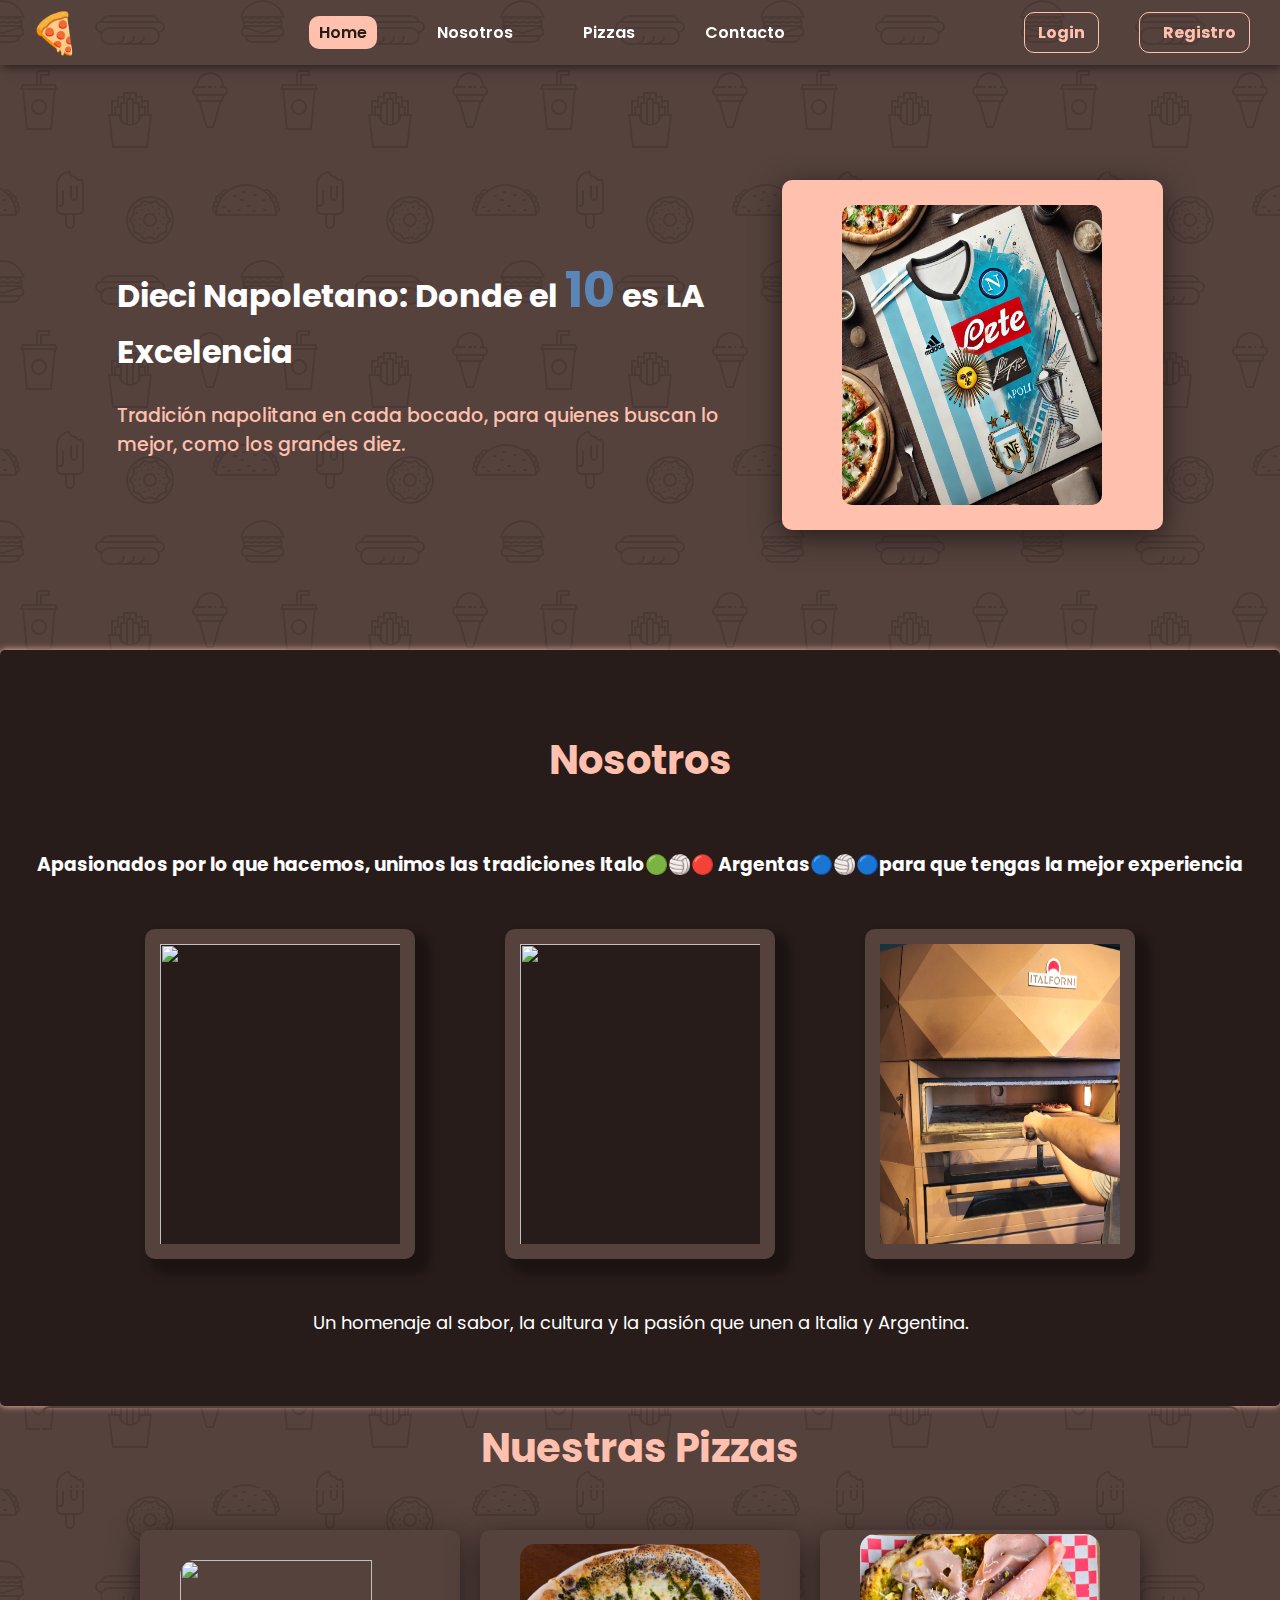
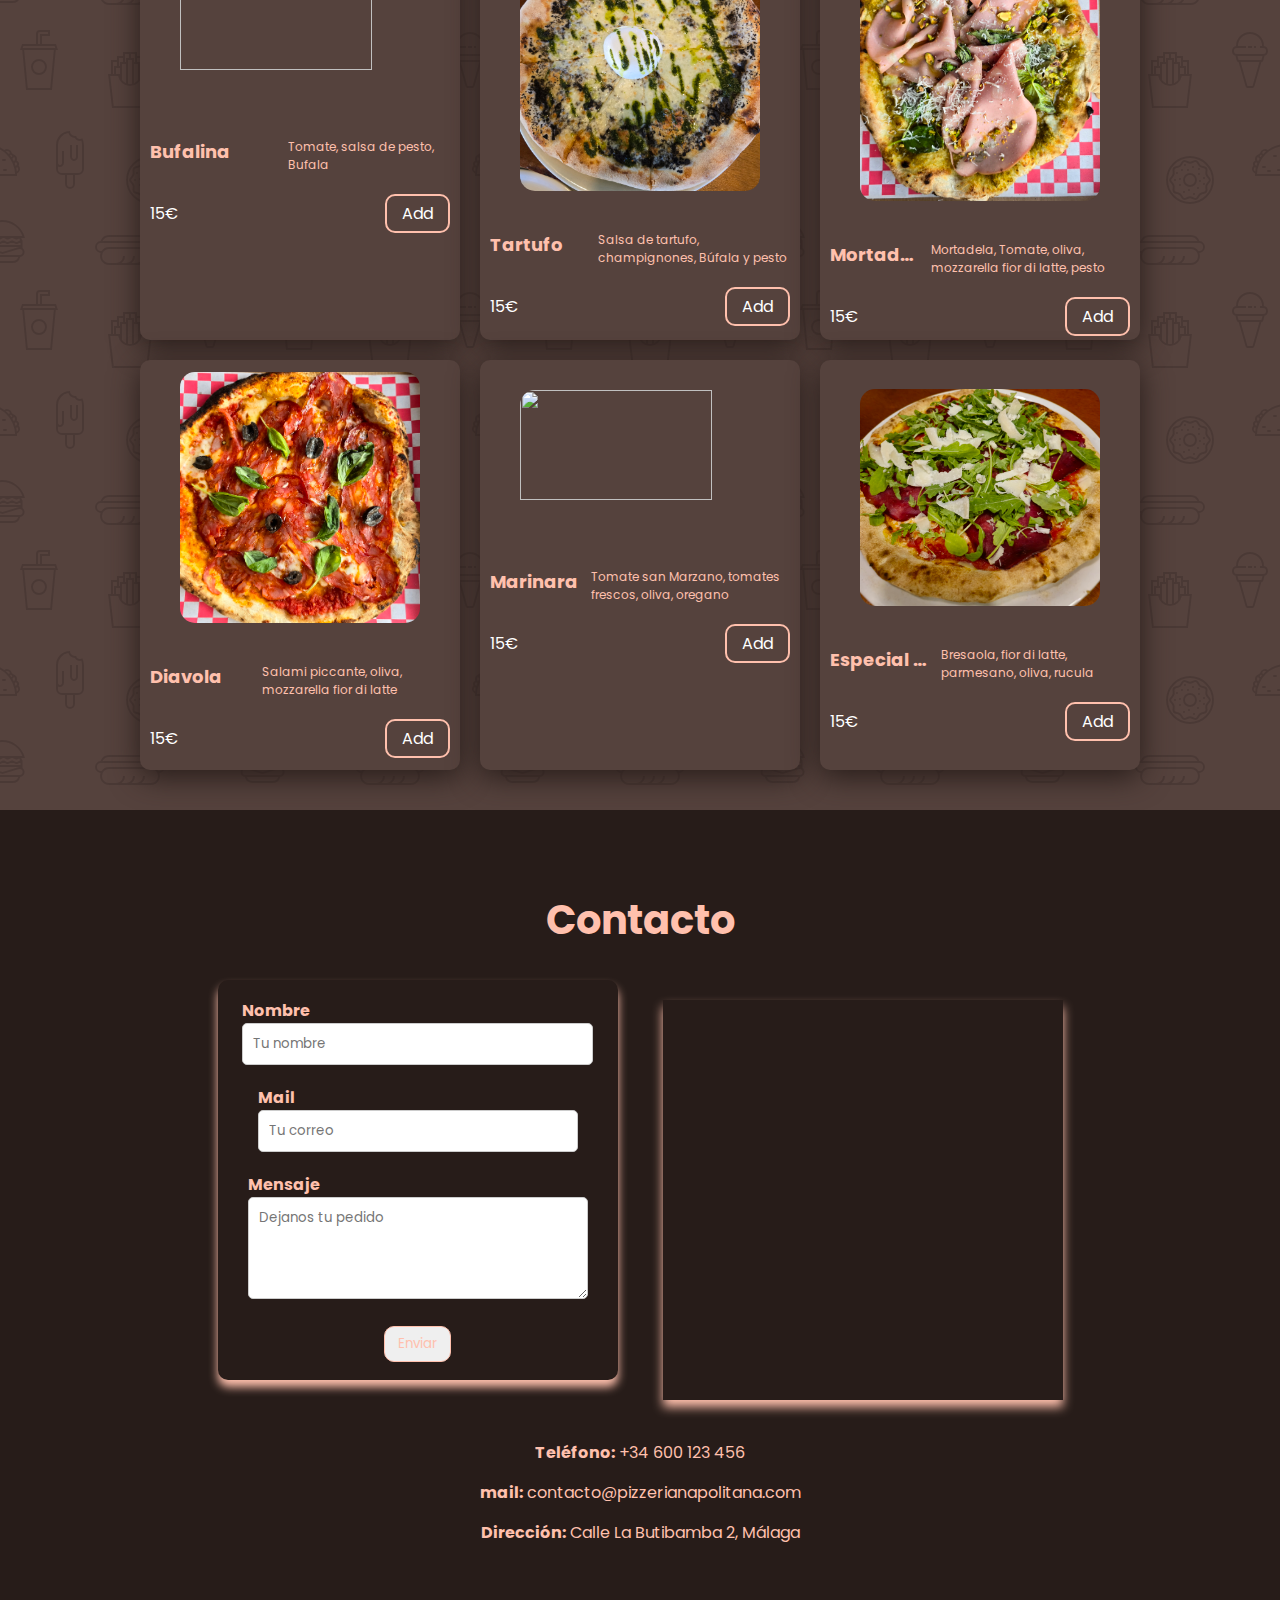
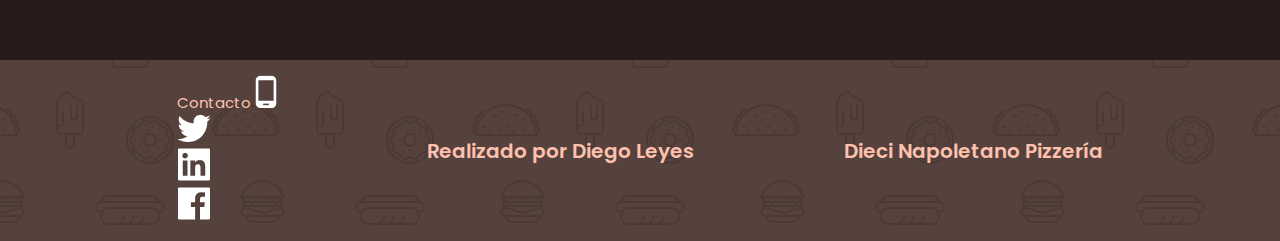
==== commit ad3bf2ad: "estilos a login" ====
--- a/index.html
+++ b/index.html
@@ -29,7 +29,7 @@
         </nav>
 
         <div class="btn-container">
-            <a href="./login.html" class="login">Login</a>
+            <a href="./iniciosesion.html" class="login">Login</a>
             <a href="./registro.html" class="login"> <i class="fa-solid fa-pizza-slice"></i>Registro</a>
             
             
@@ -247,9 +247,10 @@
 
         <section id="Footer" class="footer">
             <ul>
-                <li>Contacto</li>
-                <li>Redes</li>
-                <li>Instagram</li>
+                <li>Contacto <img src="./footer/phone.png" alt=""></li>
+                <li> <img src="./footer/tw.png" alt=""></li>
+                <li> <img src="./footer/in.png" alt=""></li>
+                <li> <img src="./footer/fb.png" alt=""></li>
             </ul>
 
             <div class="footer-mid">
--- a/styles.css
+++ b/styles.css
@@ -3,27 +3,17 @@
 @import url('https://fonts.googleapis.com/css2?family=Poppins:ital,wght@0,100;0,200;0,300;0,400;0,500;0,600;0,700;0,800;0,900;1,100;1,200;1,300;1,400;1,500;1,600;1,700;1,800;1,900&display=swap');
 
 :root {
-  /* bg colors */
+ 
   --background: #55423d;
-  --primary: #1e50ff;
+ 
   --secondary: #ffc0ad;
   --terciary: #9656a1;
   --btn-bg: #ffc0ad;
   --btn-txt: #271c19;
-  --bg-azul-10: #e9eeff;
-  --bg-white: #fff;
-  --bg-electric: #f0fbff;
+ 
   --nav-bg: #fffffe;
-  --
-  
-
-  /* Text colors */
-  --text-gray: #adb9c7;
-  --text: #fff3ec;
-
-  /* Decoration */
-  --fire: #ff6d00;
-  --electric: #64d3ff;
+   
+
 }
 
 * {
@@ -90,15 +80,7 @@
     font-weight: 900;
    } 
 
-    /* main */
-/* 
-    background: var(--background);
-    display: flex;
-    flex-direction: column;
-    align-items: center;
-    justify-content: center;
-    color: white;
-    width: 100%; */
+
     main {
         display: flex;
         justify-content: center;
@@ -621,6 +603,17 @@
     justify-content: space-between;
     gap: 150px;
     padding: 15px;
+    color: var(--secondary);
+    font-weight: 600;
+    font-size: 20px;
+    
+ 
+
+    }
+  
+  .footer li {
+    font-weight: 400;
+    font-size: 15px;
   }
 
 
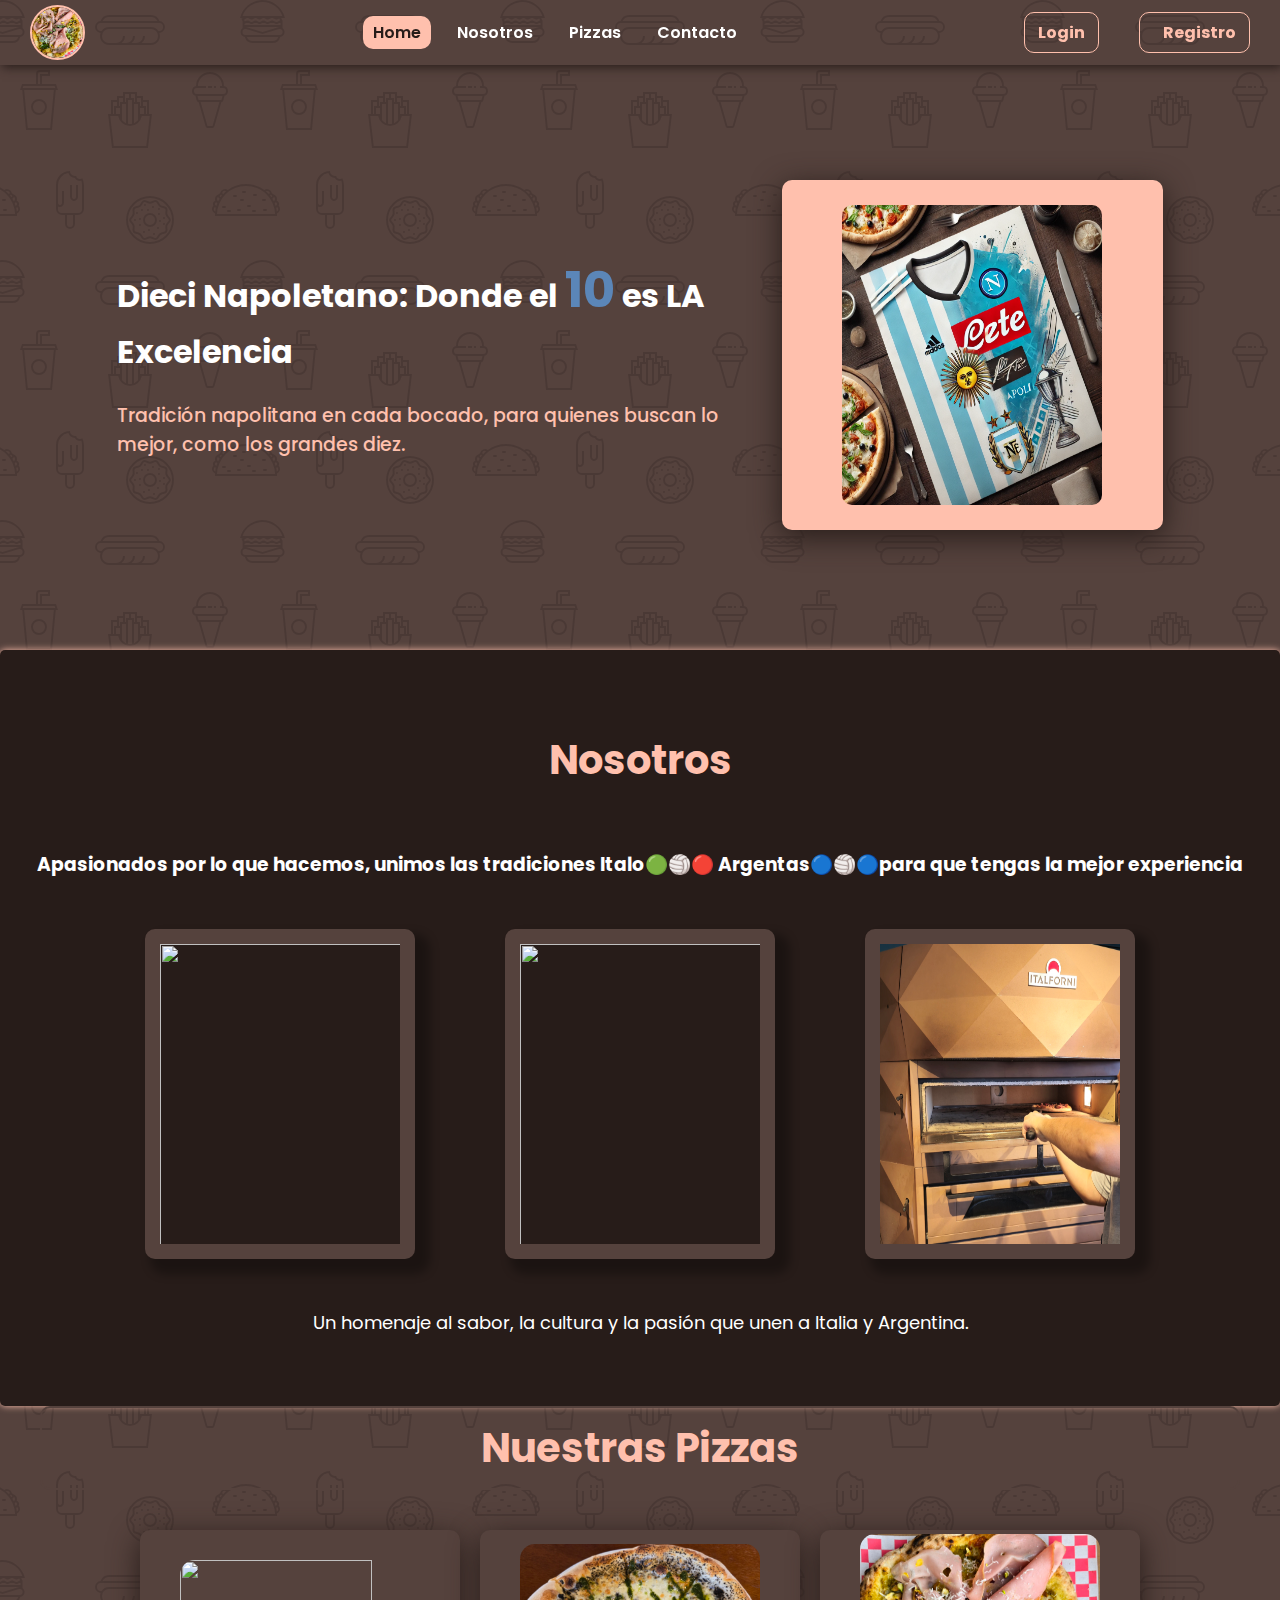
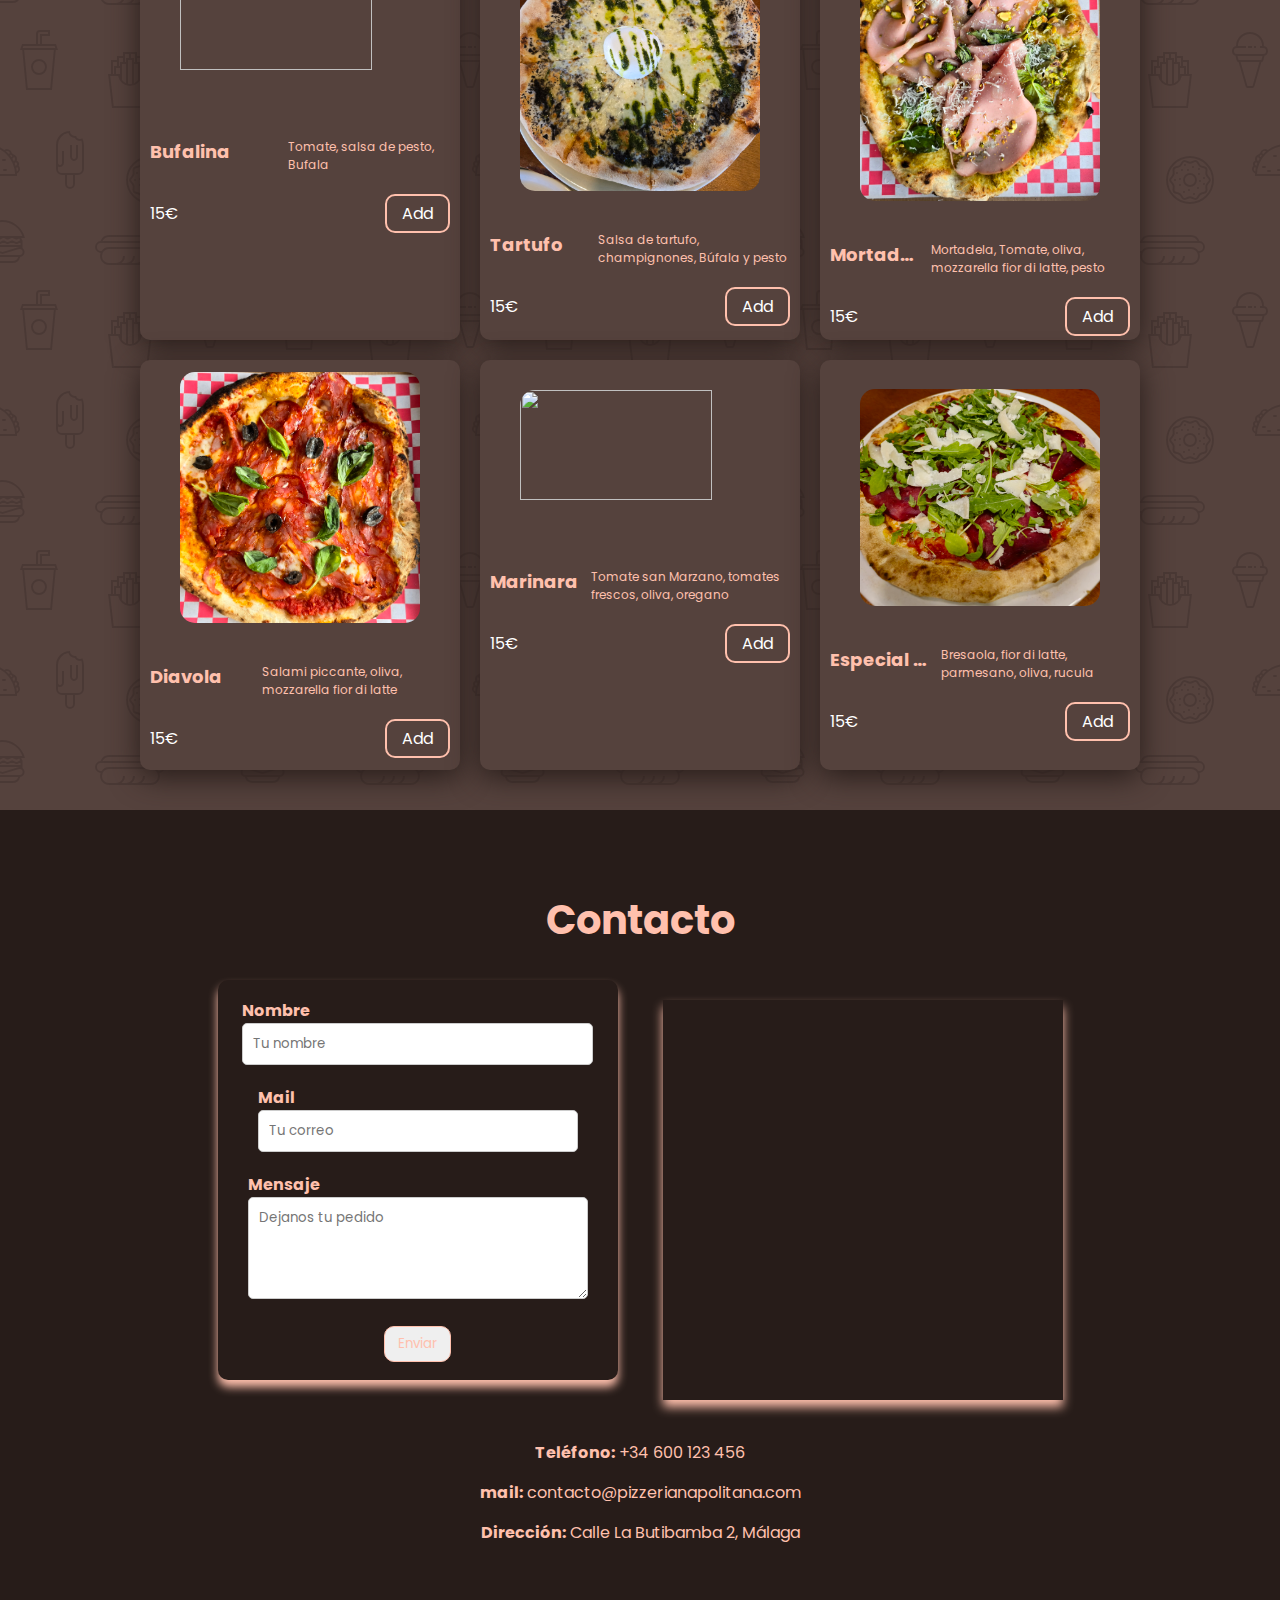
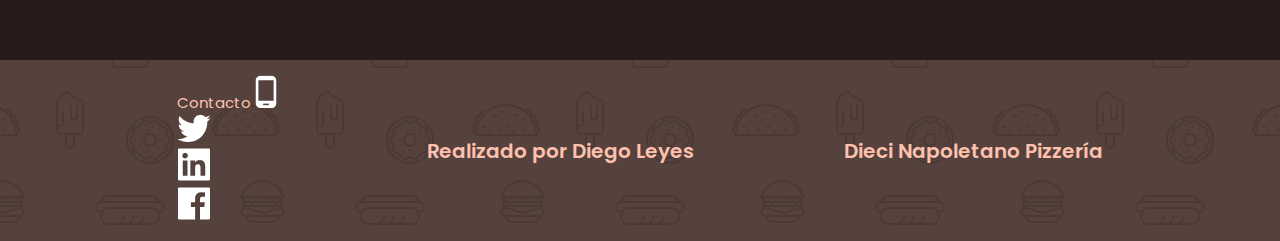
==== commit c7117082: "se agregan cambios de mediaqueries" ====
--- a/index.html
+++ b/index.html
@@ -3,6 +3,7 @@
 <head>
     <meta charset="UTF-8">
     <meta name="viewport" content="width=device-width, initial-scale=1.0">
+    <link rel="stylesheet" href="mediaqueries.css">
     <link rel="stylesheet" href="styles.css">
    <link rel="stylesheet" href="https://cdnjs.cloudflare.com/ajax/libs/font-awesome/6.7.2/css/all.min.class
    <link rel="preconnect" href="https://fonts.googleapis.com">
@@ -13,10 +14,18 @@
 </head>
 <body>
     <header class="header">
-        <div class="logo">🍕</div>
+       <img src="./pizzaimg/mortadela pistaccio.jpg" class="logo">
        
-        <nav class="navbar">
-            <ul>
+       <nav class="navbar">
+        <input type="checkbox" id="menu-checkbox" class="menu-checkbox">
+        <label for="menu-checkbox" class="menu-toggle">
+          <span></span>
+          <span></span>
+          <span></span>
+        </label>
+            
+            
+            <ul class="navbar-list">
                 <li><a href="#Hero">Home</a></li>
                 <li><a href="#Nosotros">Nosotros</a></li>
                 <li><a href="#Pizzas">Pizzas</a></li>
--- a/mediaqueries.css
+++ b/mediaqueries.css
@@ -0,0 +1,70 @@
+:root {
+ 
+    --background: #55423d;
+   
+    --secondary: #ffc0ad;
+    --terciary: #9656a1;
+    --btn-bg: #ffc0ad;
+    --btn-txt: #271c19;
+   
+    --nav-bg: #fffffe;
+     
+  
+  }
+  .menu-checkbox {
+    display: none;
+  }
+  
+  /* Botón hamburguesa */
+  .menu-toggle {
+    display: none;
+    flex-direction: column;
+    gap: 5px;
+    cursor: pointer;
+  }
+  
+  .menu-toggle span {
+    width: 25px;
+    height: 3px;
+    background-color: white;
+    border-radius: 2px;
+  }
+  
+  /* Lista de navegación */
+  .navbar-list {
+    display: flex;
+    list-style: none;
+    margin: 0;
+    padding: 0;
+    gap: 1rem;
+  }
+  
+  .navbar-list a {
+    text-decoration: none;
+    color: white;
+  }
+  
+  /* Media Query */
+  @media (max-width: 992px) {
+    .menu-toggle {
+      display: flex;
+    }
+  
+    .navbar-list {
+      display: none;
+      position: absolute;
+      top: 65px;
+      left: 5%;
+      width: 90%;
+      background: #444;
+      border-radius: 10px;
+      flex-direction: column;
+      align-items: flex-start;
+      padding: 20px;
+      gap: 15px;
+    }
+  
+    .menu-checkbox:checked ~ .navbar-list {
+      display: flex;
+    }
+  }
--- a/styles.css
+++ b/styles.css
@@ -41,13 +41,22 @@
     box-shadow: 2px 2px 10px var(--btn-txt)
 }
 
+.logo {
+    display: flex;
+    justify-content: center;
+    align-items: center;
+    width: 55px;
+    height: 55px;
+    border: 2px solid  #ffc0ad;
+    border-radius: 50px;
+}
 .navbar {
     display: flex;
     justify-content: center;
     align-items: center;
 }
 
-.navbar ul {
+.navbar-list {
     display: flex;
     justify-content: space-between;
     gap: 50px;
@@ -80,7 +89,15 @@
     font-weight: 900;
    } 
 
-
+    /* main */
+/* 
+    background: var(--background);
+    display: flex;
+    flex-direction: column;
+    align-items: center;
+    justify-content: center;
+    color: white;
+    width: 100%; */
     main {
         display: flex;
         justify-content: center;
@@ -616,8 +633,85 @@
     font-size: 15px;
   }
 
-
-
-
-
-  +.menu-checkbox {
+    display: none;
+}
+.menu-toggle {
+    display: flex;
+    flex-direction: column;
+    
+    gap: 5px;
+    cursor: pointer;
+    
+        display: none;
+    
+}
+
+
+
+.menu-toggle span {
+   
+    width: 25px;
+    height: 3px;
+    background-color: var(--nav-bg);
+    border-radius: 2px;
+    transition: all 0.3s ease;
+}
+ 
+.menu-checkbox {
+    display: none;
+  }
+  
+  /* Botón hamburguesa */
+  .menu-toggle {
+    display: none;
+    flex-direction: column;
+    gap: 5px;
+    cursor: pointer;
+  }
+  
+  .menu-toggle span {
+    width: 25px;
+    height: 3px;
+    background-color: white;
+    border-radius: 2px;
+  }
+  
+  /* Lista de navegación */
+  .navbar-list {
+    display: flex;
+    list-style: none;
+    margin: 0;
+    padding: 0;
+    gap: 1rem;
+  }
+  
+  .navbar-list a {
+    text-decoration: none;
+    color: white;
+  }
+  
+  /* Media Query */
+  @media (max-width: 992px) {
+    .menu-toggle {
+      display: flex;
+    }
+  
+    .navbar-list {
+      display: none;
+      position: absolute;
+      top: 65px;
+      left: 5%;
+      width: 90%;
+      background: #444;
+      border-radius: 10px;
+      flex-direction: column;
+      align-items: flex-start;
+      padding: 20px;
+      gap: 15px;
+    }
+  
+    .menu-checkbox:checked ~ .navbar-list {
+      display: flex;
+    }
+  }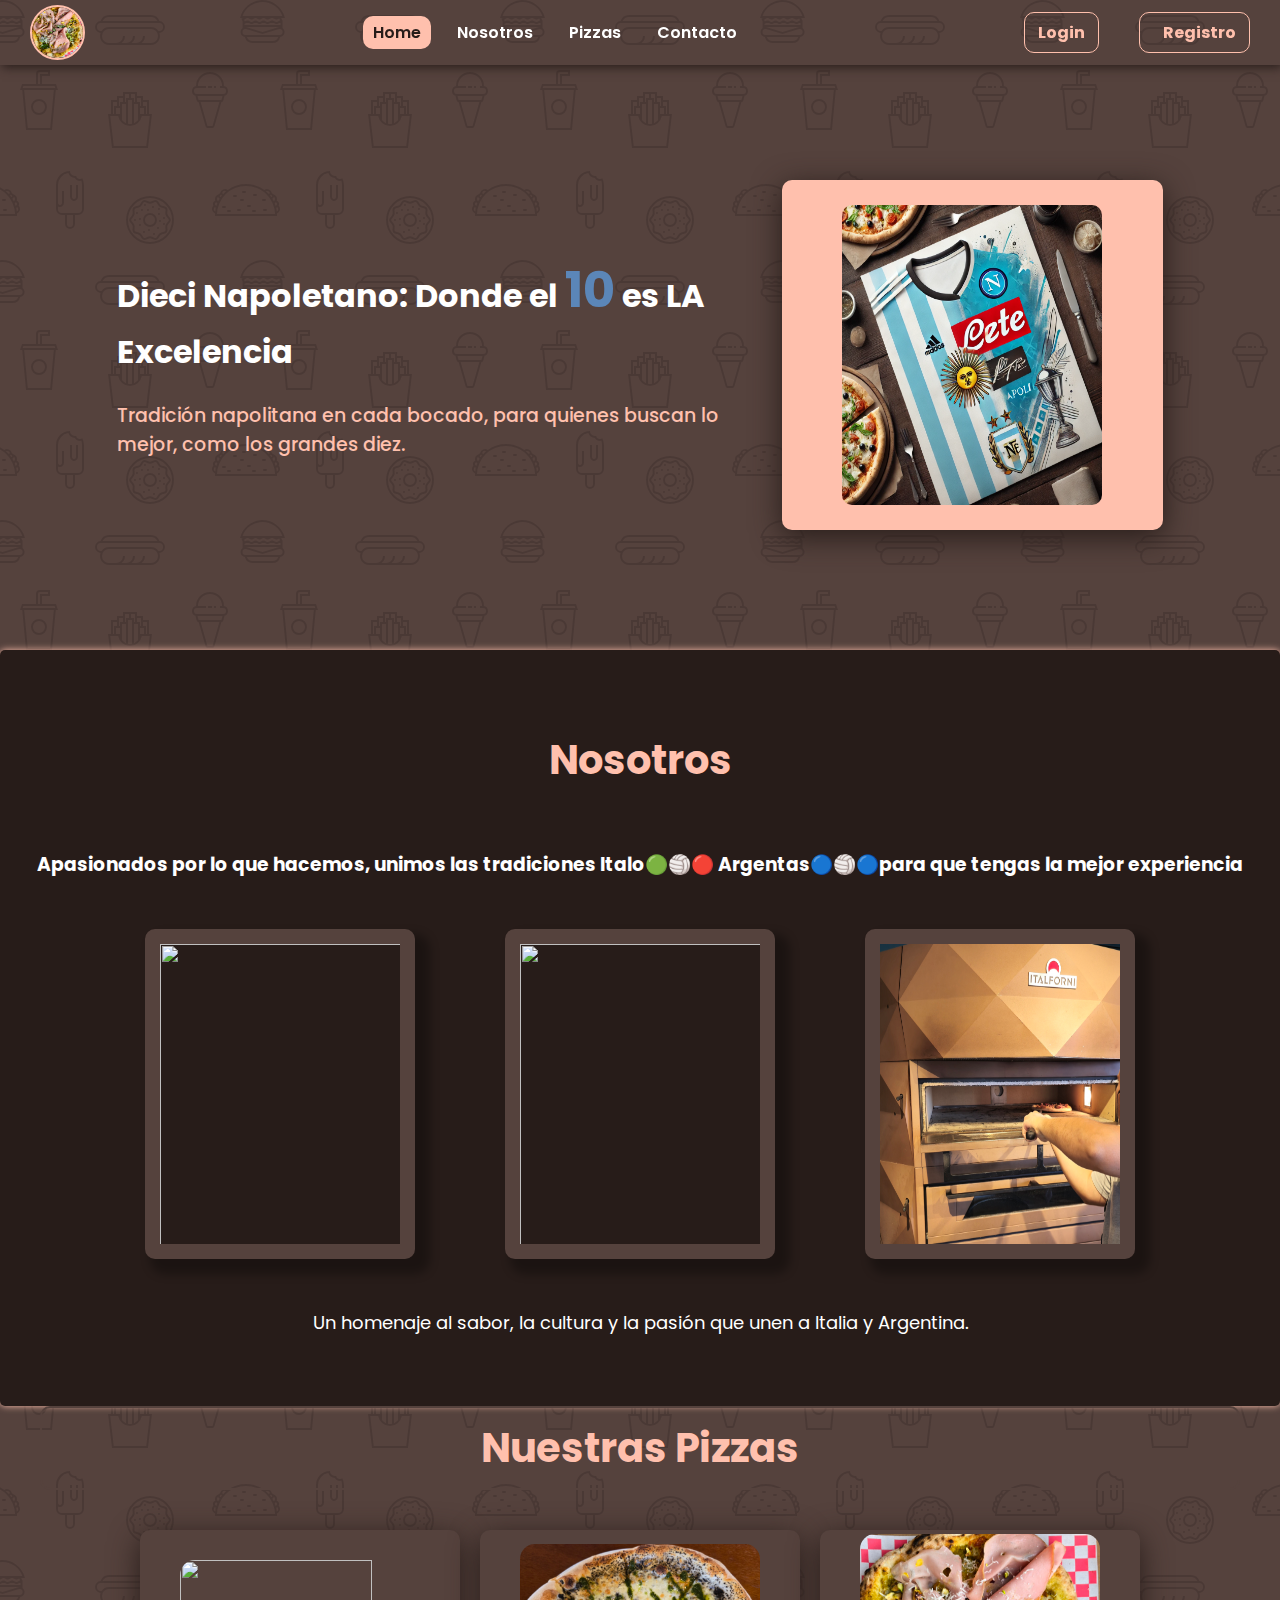
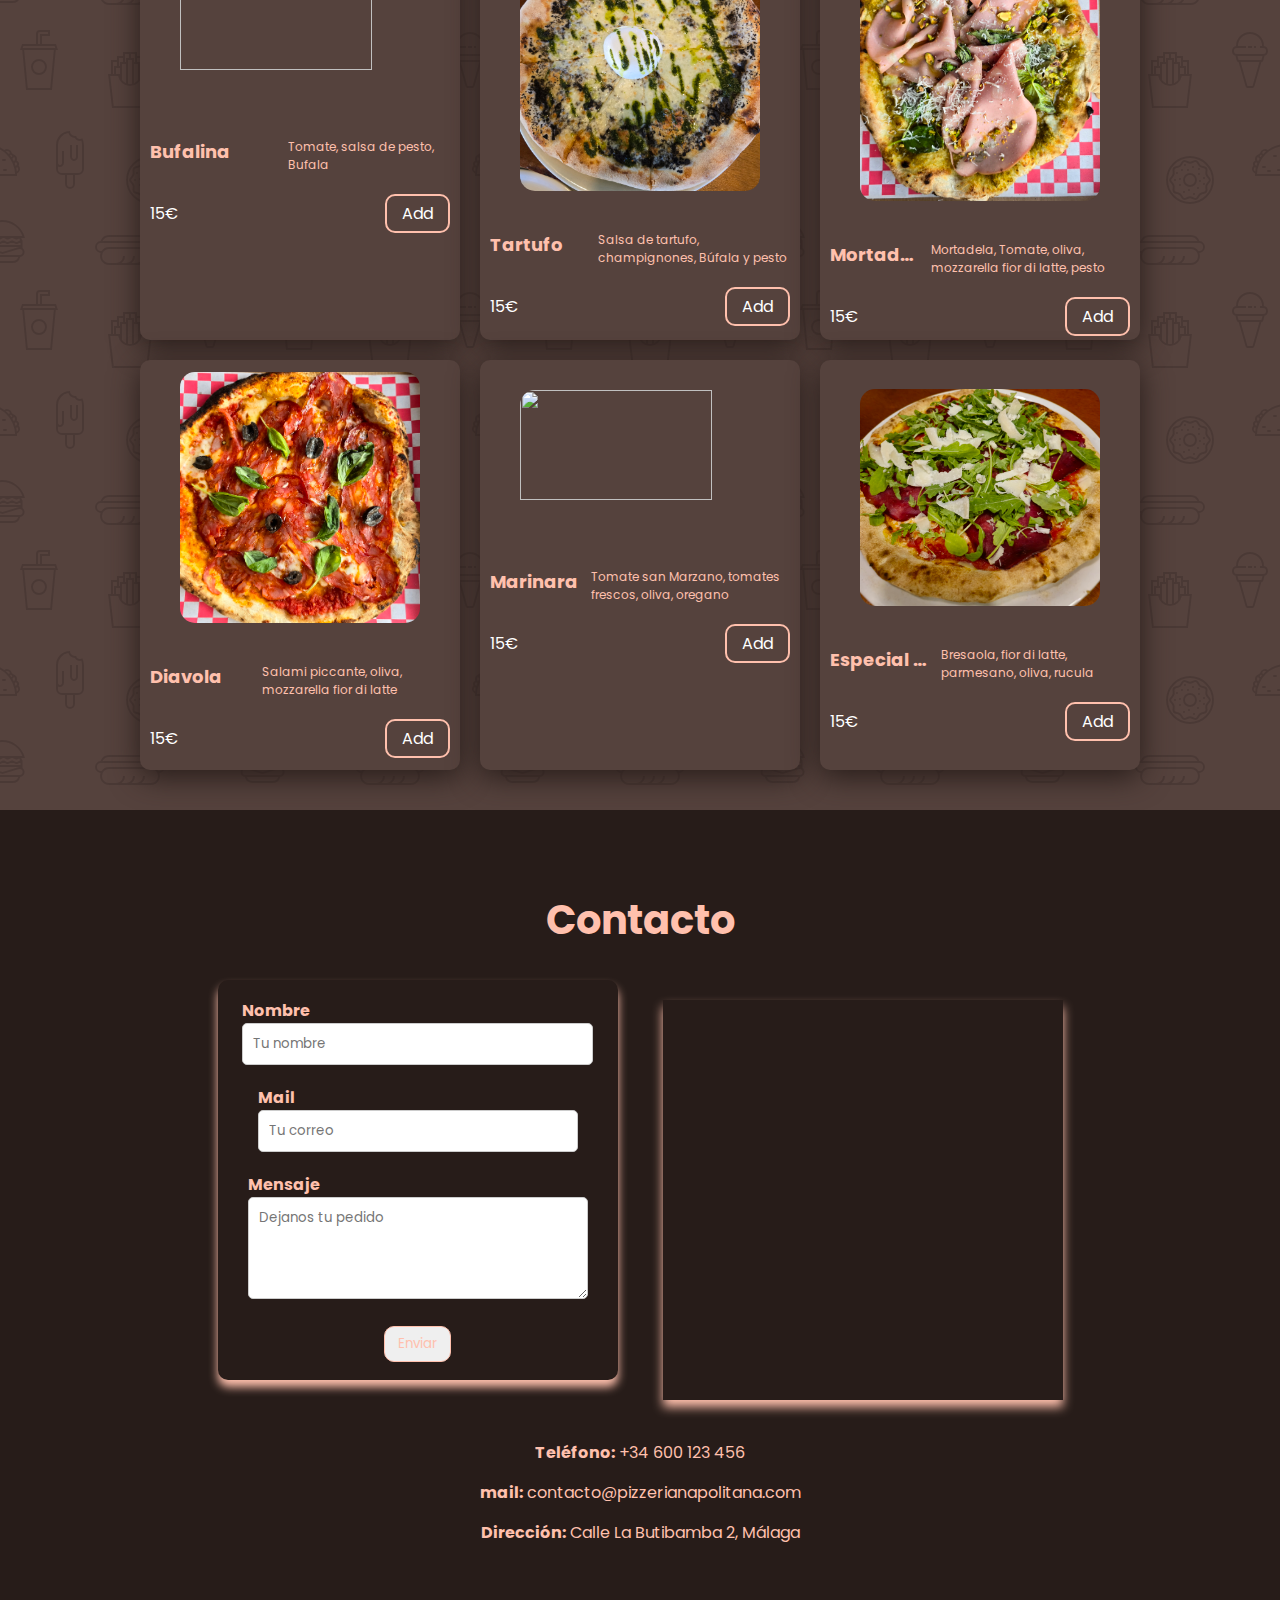
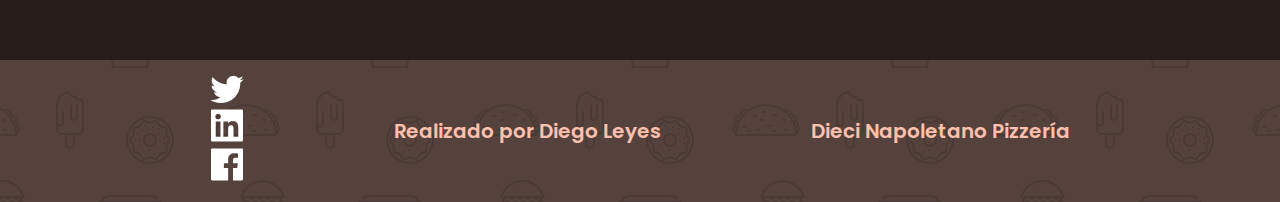
==== commit f35ca29c: "correccion media" ====
--- a/index.html
+++ b/index.html
@@ -256,7 +256,7 @@
 
         <section id="Footer" class="footer">
             <ul>
-                <li>Contacto <img src="./footer/phone.png" alt=""></li>
+              
                 <li> <img src="./footer/tw.png" alt=""></li>
                 <li> <img src="./footer/in.png" alt=""></li>
                 <li> <img src="./footer/fb.png" alt=""></li>
--- a/styles.css
+++ b/styles.css
@@ -275,6 +275,7 @@
     flex-direction: column;
     justify-content: center;
     align-items: center;
+    flex-wrap: nowrap;
         
     gap: 50px;
     /* margin: 60px;
@@ -633,85 +634,180 @@
     font-size: 15px;
   }
 
+/* Lista de navegación */
+.navbar-list {
+    display: flex;
+    list-style: none;
+    margin: 0;
+    padding: 0;
+    gap: 1rem;
+  }
+  
+  .navbar-list a {
+    text-decoration: none;
+    color: white;
+  }
+    
+ /* Ocultar el checkbox por defecto */
 .menu-checkbox {
     display: none;
 }
-.menu-toggle {
-    display: flex;
-    flex-direction: column;
-    
-    gap: 5px;
-    cursor: pointer;
-    
-        display: none;
-    
-}
-
-
-
+
+/* Estilos para las barras del menú hamburguesa */
 .menu-toggle span {
-   
     width: 25px;
     height: 3px;
     background-color: var(--nav-bg);
     border-radius: 2px;
     transition: all 0.3s ease;
 }
- 
-.menu-checkbox {
-    display: none;
-  }
-  
-  /* Botón hamburguesa */
-  .menu-toggle {
-    display: none;
+
+/* Botón hamburguesa */
+.menu-toggle {
+    display: none; /* Ocultar por defecto */
     flex-direction: column;
     gap: 5px;
     cursor: pointer;
-  }
-  
-  .menu-toggle span {
-    width: 25px;
-    height: 3px;
-    background-color: white;
-    border-radius: 2px;
-  }
-  
-  /* Lista de navegación */
-  .navbar-list {
+}
+
+/* Lista de navegación */
+.navbar-list {
     display: flex;
     list-style: none;
     margin: 0;
     padding: 0;
     gap: 1rem;
-  }
-  
-  .navbar-list a {
+}
+
+.navbar-list a {
     text-decoration: none;
     color: white;
-  }
-  
-  /* Media Query */
-  @media (max-width: 992px) {
+}
+
+/* Media Query - Pantallas más pequeñas */
+@media (max-width: 992px) {
     .menu-toggle {
-      display: flex;
+        display: flex; /* Mostrar el botón hamburguesa */
+    }
+
+    .header {
+        width: 100%;
     }
   
     .navbar-list {
-      display: none;
-      position: absolute;
-      top: 65px;
-      left: 5%;
-      width: 90%;
-      background: #444;
-      border-radius: 10px;
-      flex-direction: column;
-      align-items: flex-start;
-      padding: 20px;
-      gap: 15px;
-    }
-  
+        display: none; /* Ocultar lista de navegación por defecto */
+        position: absolute;
+        top: 65px;
+        left: 5%;
+        right: 5%;
+        width: 90%;
+        background: var(--secondary);
+     
+        border-radius: 10px;
+        flex-direction: column;
+        align-items: flex-start;
+        padding: 20px;
+        gap: 15px;
+    }
+  
+    /* Mostrar la lista de navegación cuando el checkbox está activado */
     .menu-checkbox:checked ~ .navbar-list {
-      display: flex;
-    }
-  }+        display: flex;
+    }
+   
+    .hero-container {
+        align-items: center;
+        text-align: center;
+        justify-content: center;
+        width: 90%;
+        gap: 33px;
+
+    }
+    .hero-container h1 {
+        width: 90%;
+        max-width: 500px;
+        align-items: center;
+        justify-content: center;
+        align-items: center;
+    }
+    .hero-card-section {
+        display: none;
+    }
+    
+    #nosotros h2 {
+         width: 90%;
+         text-align: center;
+      
+       
+    }
+    .about-us-container {
+        padding: 0;
+        margin: 0;
+        align-items: center;
+        gap: 15px;
+        
+        text-align: center;
+        justify-content: center;
+        width: 90%;
+    }
+    .img-about-us {
+        display: flex;
+        flex-wrap: wrap;
+        
+        gap: 10px;
+    }
+    .img-about-us img {
+        width: 200px;
+        height: 200px;
+    }
+    #Pizzas {
+        text-align: center;
+
+    }
+    .pizza-card {
+        width: 180px;
+        height: 300px;
+        background: var(--btn-txt);
+        box-shadow: 0px 0px 30px var(--btn-bg);
+    }
+
+    #Contacto {
+
+        display: flex;
+        align-items: center;
+        flex-wrap: nowrap;
+        gap: 20px;
+
+    }
+
+    .contact-container {
+        flex-wrap: wrap;
+    }
+#Footer {
+    align-items: center;
+    display: flex;
+    width: 100vh;
+}
+.footer ul {
+    display: flex;
+    gap: 10px;
+    }
+    .footer ul li {
+        border-radius: 10px;
+        
+
+    }
+    .footer-mid {
+        display: flex;
+        justify-content: center;
+        align-items: center;
+    }
+    .footer-mid p {
+        font-size: 15px;
+    }
+
+    .footer-end p {
+        font-size: 15px;
+    }
+}
+  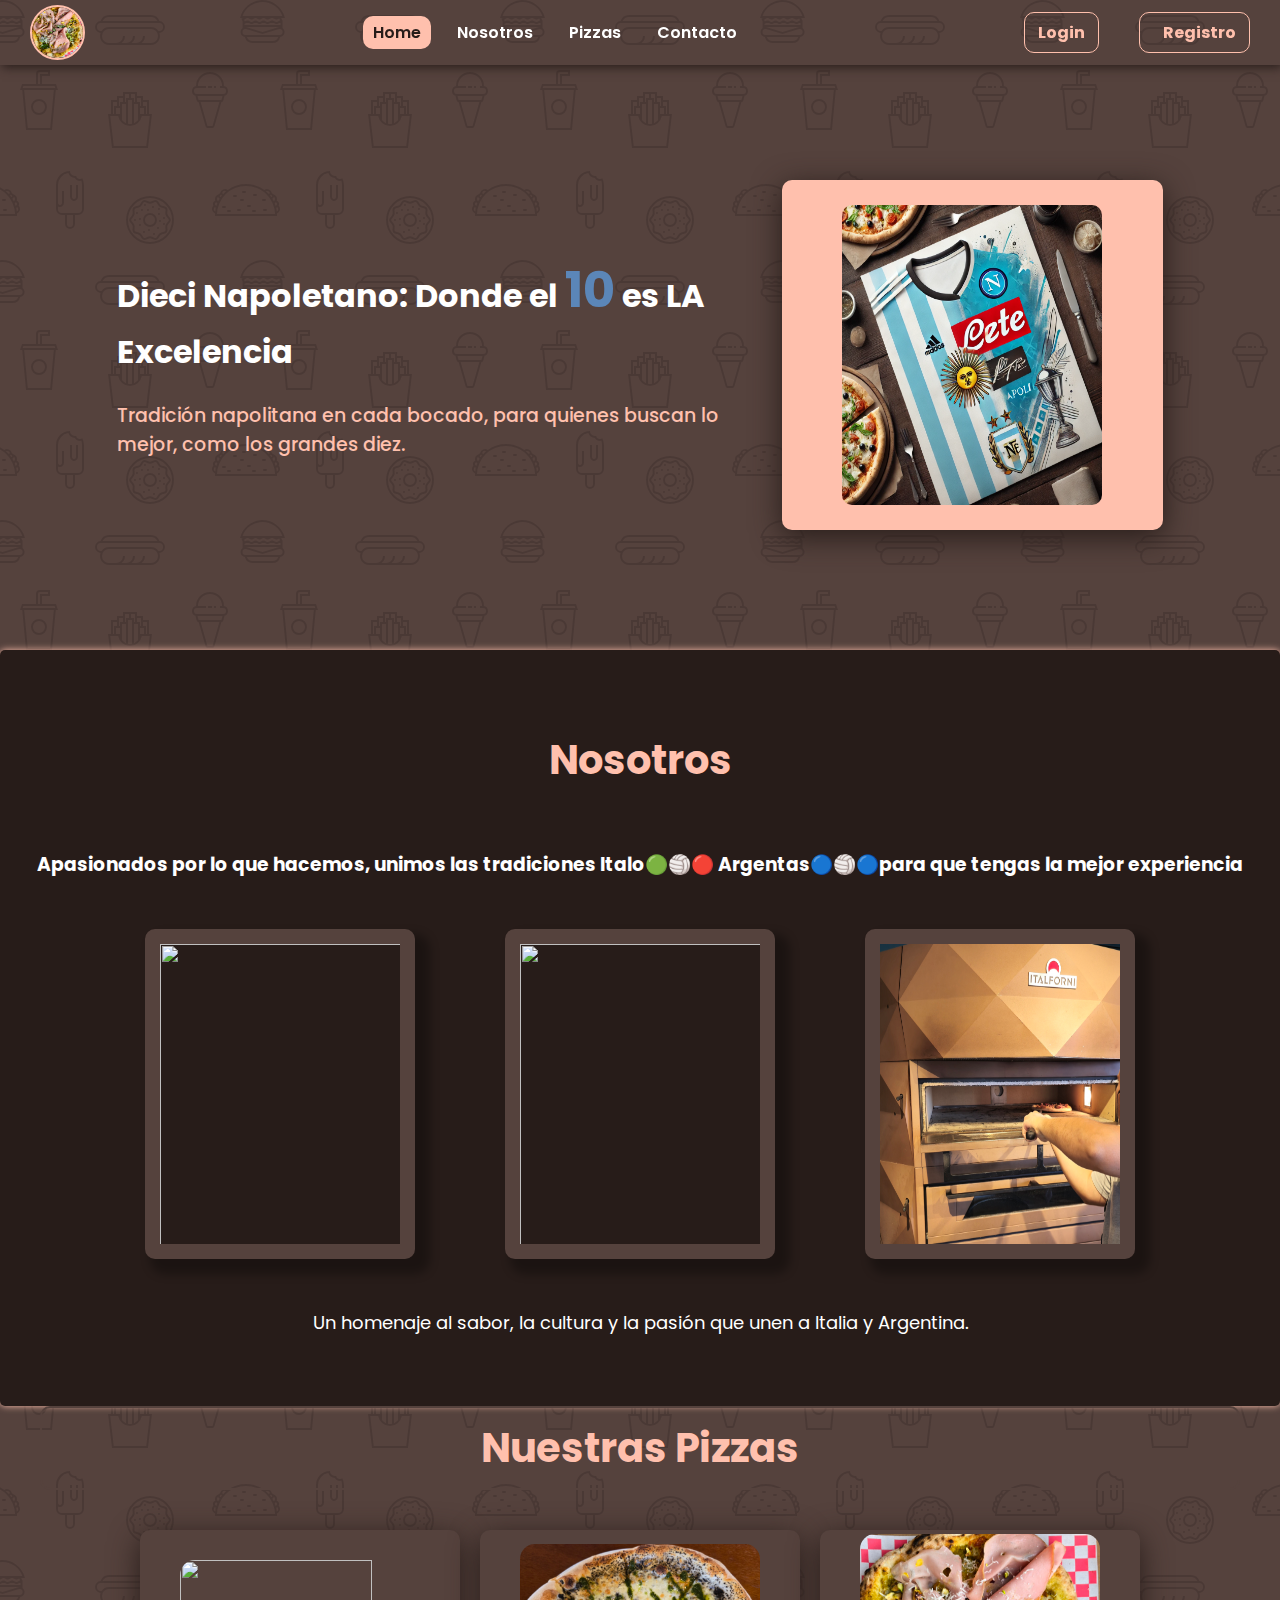
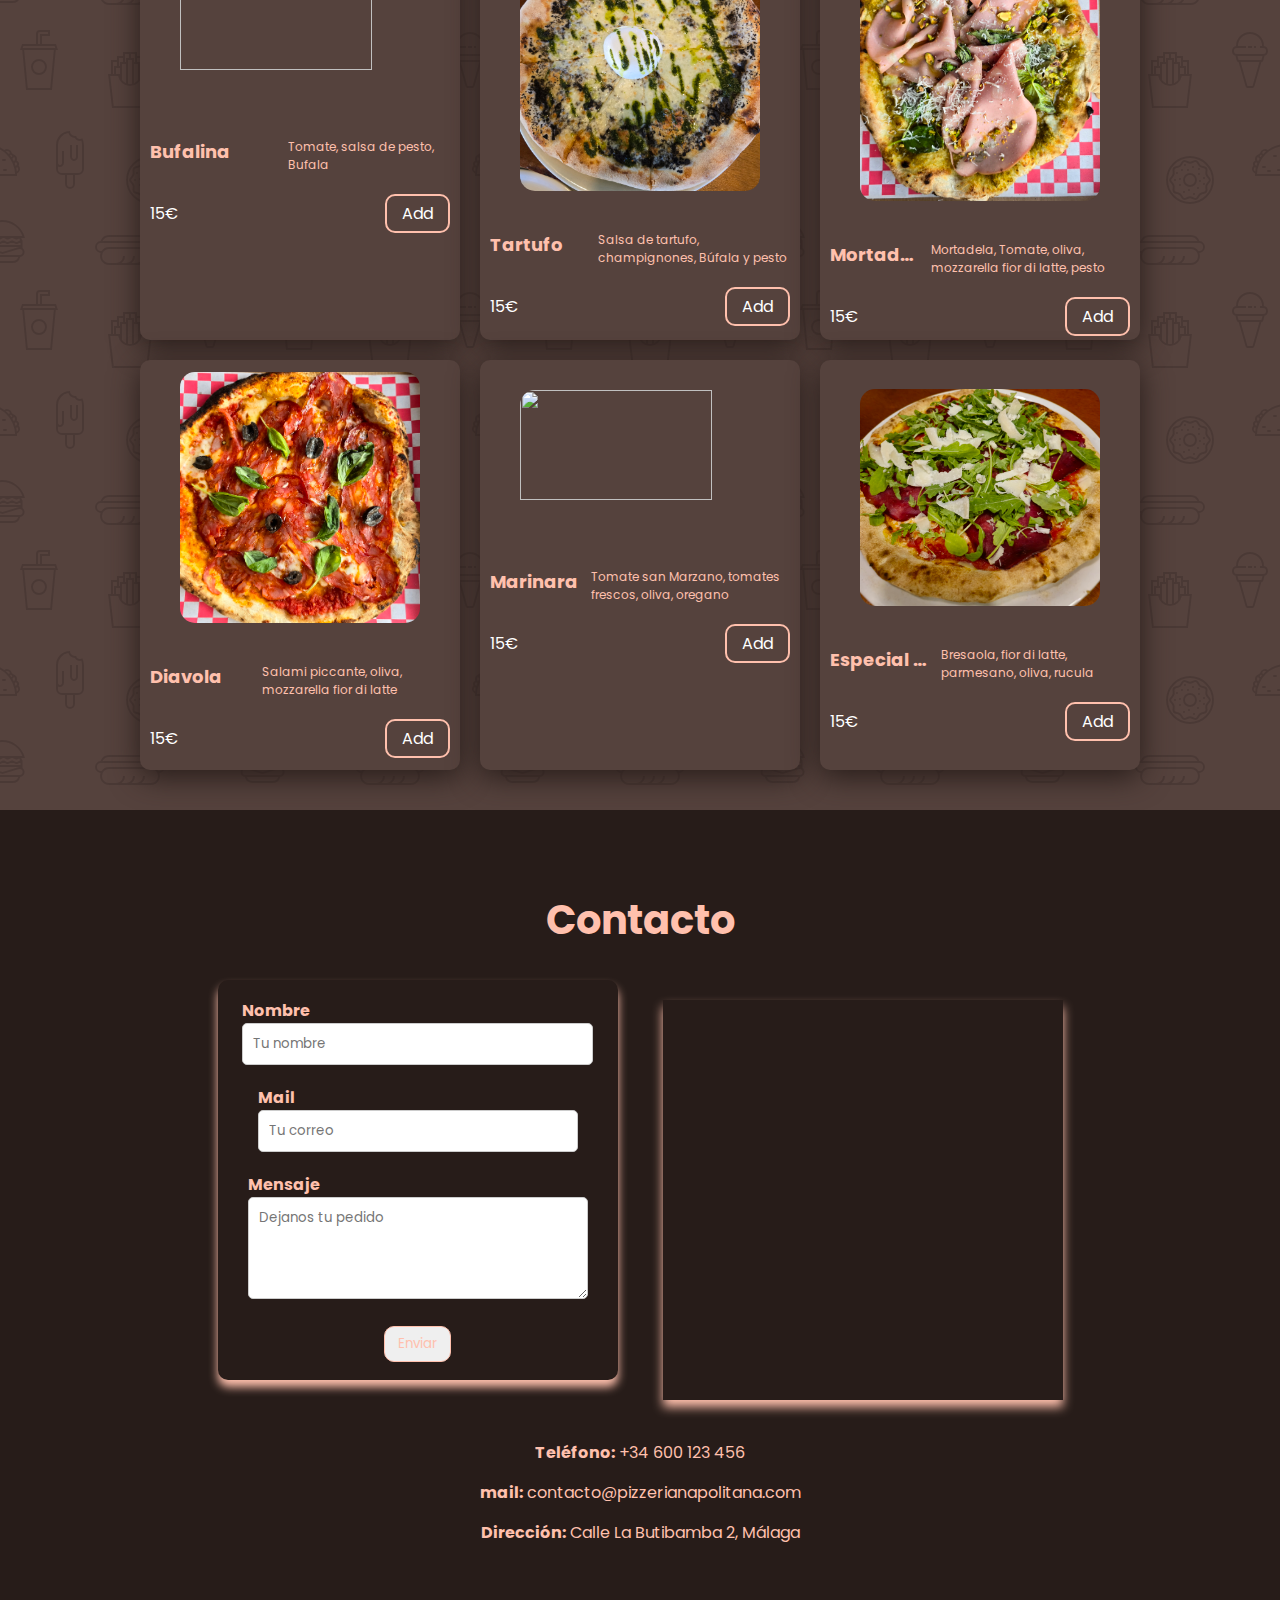
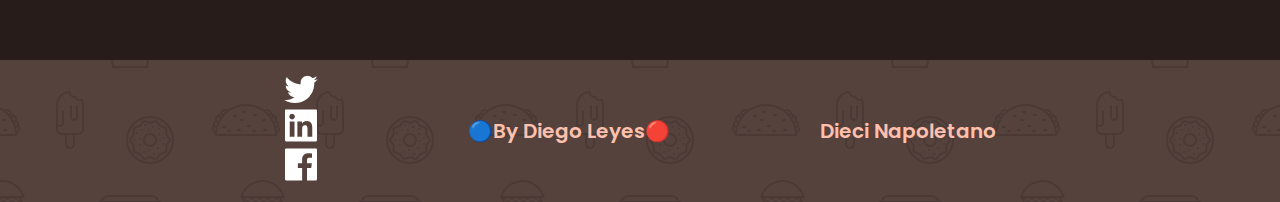
==== commit b32ac8c2: "correcciones mediaqueries moviles" ====
--- a/index.html
+++ b/index.html
@@ -263,11 +263,11 @@
             </ul>
 
             <div class="footer-mid">
-                <p>Realizado por Diego Leyes</p>
+                <p>🔵By Diego Leyes🔴</p>
             </div>
 
             <div class="footer-end">
-                <p>Dieci Napoletano Pizzería</p>
+                <p>Dieci Napoletano</p>
             </div>
 
         </section>
--- a/styles.css
+++ b/styles.css
@@ -688,6 +688,9 @@
 @media (max-width: 992px) {
     .menu-toggle {
         display: flex; /* Mostrar el botón hamburguesa */
+    }
+    .logo {
+        display: none;
     }
 
     .header {
@@ -723,6 +726,9 @@
         gap: 33px;
 
     }
+    .hero-container {
+        margin: 0;
+    }
     .hero-container h1 {
         width: 90%;
         max-width: 500px;
@@ -734,7 +740,7 @@
         display: none;
     }
     
-    #nosotros h2 {
+    #Nosotros h2 {
          width: 90%;
          text-align: center;
       
@@ -744,7 +750,7 @@
         padding: 0;
         margin: 0;
         align-items: center;
-        gap: 15px;
+        gap: 30px;
         
         text-align: center;
         justify-content: center;
@@ -754,7 +760,7 @@
         display: flex;
         flex-wrap: wrap;
         
-        gap: 10px;
+        gap: 40px;
     }
     .img-about-us img {
         width: 200px;
@@ -762,14 +768,23 @@
     }
     #Pizzas {
         text-align: center;
+        gap: 30px;
 
     }
     .pizza-card {
+       margin: 20px 15px;
         width: 180px;
-        height: 300px;
+        height: 310px;
         background: var(--btn-txt);
         box-shadow: 0px 0px 30px var(--btn-bg);
     }
+    .pizza-card img {
+        width: 100%;
+    }
+    .pizza-price {
+        color: var(--secondary);
+        font-weight: 800;
+    }
 
     #Contacto {
 
@@ -784,9 +799,11 @@
         flex-wrap: wrap;
     }
 #Footer {
-    align-items: center;
-    display: flex;
-    width: 100vh;
+    
+    display: flex;
+    align-items: center;
+    justify-content: center;
+    max-width: 90%;
 }
 .footer ul {
     display: flex;
@@ -809,5 +826,62 @@
     .footer-end p {
         font-size: 15px;
     }
-}
-  +
+    
+}
+ @media (max-width: 576px) {
+  .header {
+    max-width: 100%;
+  }
+    .title-section {
+        display: flex
+    ;
+        flex-direction: column;
+        align-items: center;
+        justify-content: center;
+        text-align: center;
+        width: 80%;
+        color: var(--text);
+        gap: 50px;
+    }
+    .contact-container {
+        display: flex
+    ;
+        align-items: center;
+        gap: 45px;
+        justify-content: space-around;
+        height: 100%;
+        /* flex-direction: column; */
+        max-width: 100%;
+        margin: 10px;
+    }
+    .map-container {
+        display: flex;
+        align-items: center;
+        justify-content: center;
+        padding: 20px;
+        height: 400px;
+        max-width: 100%;
+    }
+
+    .footer {
+        gap: 30px;
+    }
+    .footer ul {
+        background: red;
+    }
+    .footer p {
+        font-weight: 200;
+        font-size: 12px;
+    }
+    .footer ul li img {
+        border-radius: 10px;
+    }
+    .info-contacto p {
+        font-size: 12px;
+        font-weight: 400;
+        text-align: center;
+        justify-content: center;
+        align-items: center;
+    }
+ }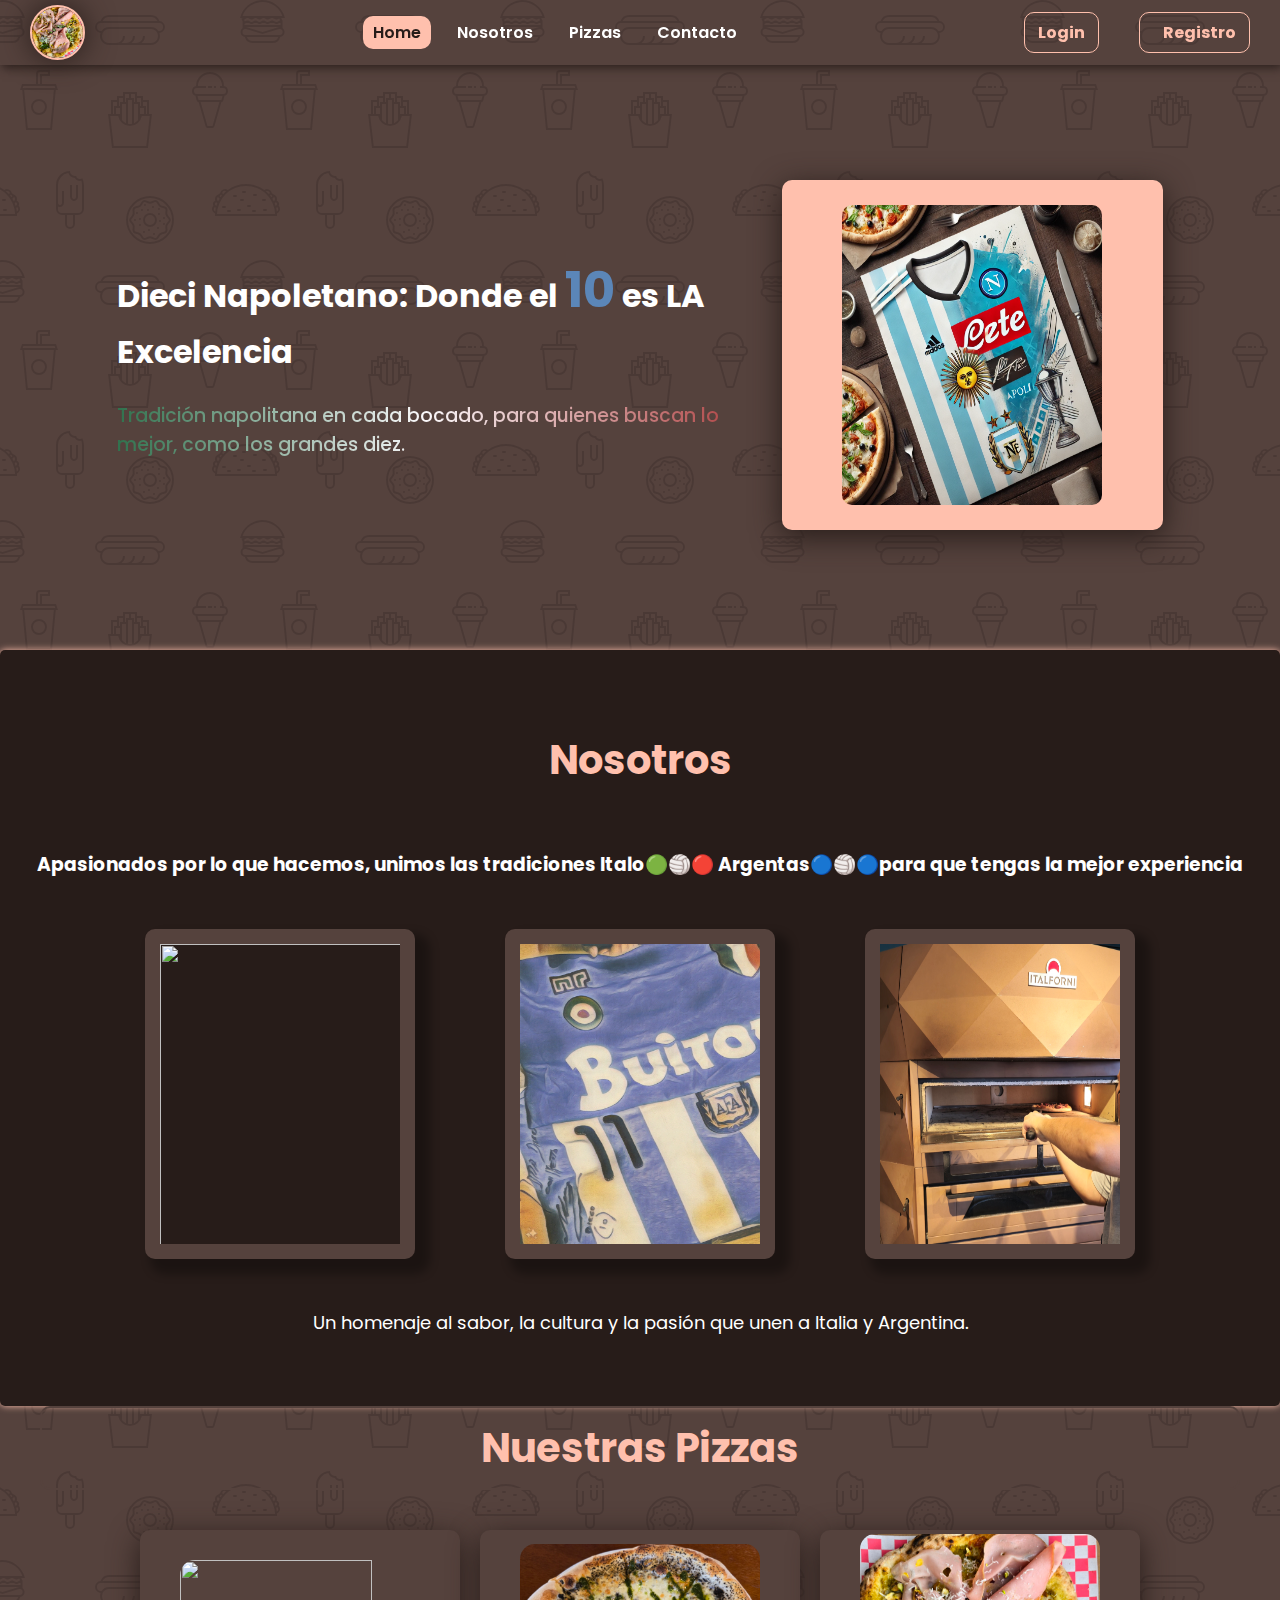
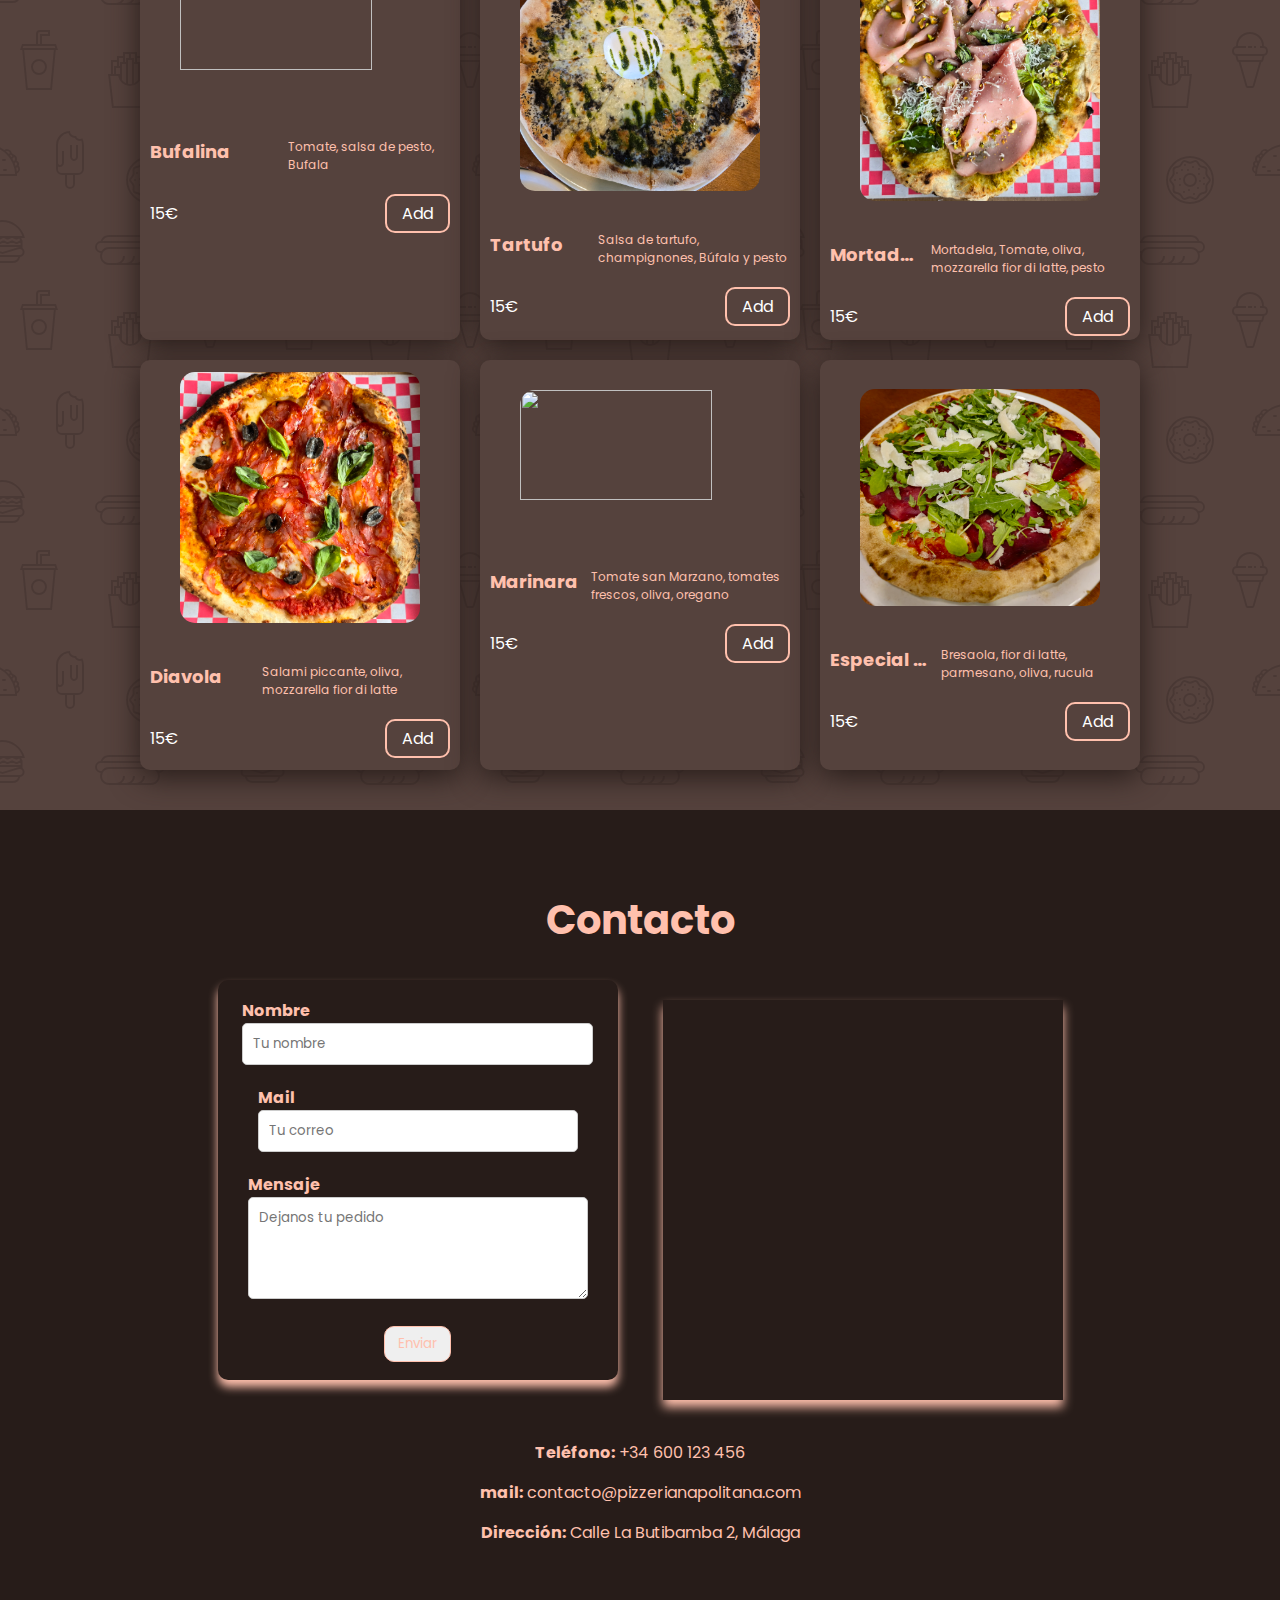
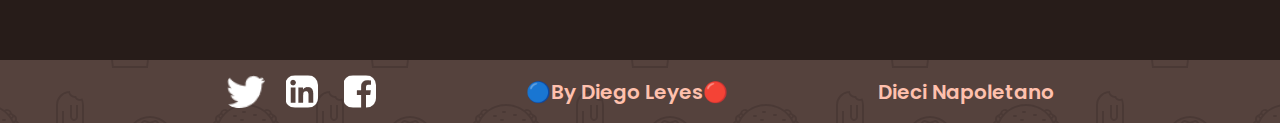
==== commit 7592af77: "se agregan styles" ====
--- a/index.html
+++ b/index.html
@@ -77,7 +77,7 @@
                 <h3>Apasionados por lo que hacemos, unimos las tradiciones Italo🟢🏐🔴 Argentas🔵🏐🔵para que tengas la mejor experiencia</h3>
                 <div class="img-about-us">
                     <img src="./pizzaimg/mesa chapa.jpg" alt="" class="img1-about-us">
-                    <img src="./pizzaimg/tomate preparacion.jpg" alt="" class="img1-about-us">
+                    <img src="./pizzaimg/camisetas napoles Argentina.jpg" alt="" class="img1-about-us">
                     <img src="./pizzaimg/pizza al horno.jpg" alt="" class="img1-about-us">
                 </div>
 
--- a/styles.css
+++ b/styles.css
@@ -49,6 +49,7 @@
     height: 55px;
     border: 2px solid  #ffc0ad;
     border-radius: 50px;
+    box-shadow: 0px 0px 30px var(--btn-txt);
 }
 .navbar {
     display: flex;
@@ -89,15 +90,6 @@
     font-weight: 900;
    } 
 
-    /* main */
-/* 
-    background: var(--background);
-    display: flex;
-    flex-direction: column;
-    align-items: center;
-    justify-content: center;
-    color: white;
-    width: 100%; */
     main {
         display: flex;
         justify-content: center;
@@ -112,10 +104,7 @@
 
         
     }
-    /* body {
-        background: var(--background);
-        color: var(--text);
-    } */
+    
 
     .btn-container {
         display: flex;
@@ -150,10 +139,7 @@
    }
 /* seccion 1 Hero */
 #hero {
-/* 
-    width: 100vh;
-    height: 100vh;
-    top: 65px; */
+
     margin-top: 65px;
     padding: 70px 0;
     max-width: 1200px;
@@ -180,6 +166,7 @@
     font-size: 32px;
     font-family: poppins;
     
+    
 }
 
 .title-section span {
@@ -196,6 +183,9 @@
     font-weight: 500;
     font-family: Poppins;
     font-size: 19px;
+    background: linear-gradient(to right, #30714d, #fbf9fb, rgb(176, 72, 72));
+    background-clip: text;
+    color: transparent;
 }
 
 .hero-container {
@@ -278,10 +268,7 @@
     flex-wrap: nowrap;
         
     gap: 50px;
-    /* margin: 60px;
-    margin-left: 0;
-    margin-right: 0; */
-    /* max-width: 1200px; */
+    
  
   
 }
@@ -419,14 +406,7 @@
 .pizza-top p {
     font-size: 12px;
 }
-/* 
-.pizza-med {
-    display: flex;
-    justify-content: center;
-    align-items: center;
-    font-size: 10px;
-    height: 5px;
-} */
+
 
 .pizza-bot {
     display: flex;
@@ -624,17 +604,29 @@
     color: var(--secondary);
     font-weight: 600;
     font-size: 20px;
-    
+  
  
 
     }
+    .footer ul {
+        display: flex;
+        gap: 25px;
+        border-radius: 10px;
+    }
   
   .footer li {
+    display: flex;
+    border-radius: 25px;
     font-weight: 400;
     font-size: 15px;
-  }
-
-/* Lista de navegación */
+
+  }
+
+  .footer img {
+    border-radius: 10px;
+  }
+
+
 .navbar-list {
     display: flex;
     list-style: none;
@@ -648,12 +640,12 @@
     color: white;
   }
     
- /* Ocultar el checkbox por defecto */
+
 .menu-checkbox {
     display: none;
 }
 
-/* Estilos para las barras del menú hamburguesa */
+/* Estilos burguer */
 .menu-toggle span {
     width: 25px;
     height: 3px;
@@ -662,15 +654,15 @@
     transition: all 0.3s ease;
 }
 
-/* Botón hamburguesa */
+/* Botón burguer */
 .menu-toggle {
-    display: none; /* Ocultar por defecto */
+    display: none; 
     flex-direction: column;
     gap: 5px;
     cursor: pointer;
 }
 
-/* Lista de navegación */
+
 .navbar-list {
     display: flex;
     list-style: none;
@@ -684,10 +676,10 @@
     color: white;
 }
 
-/* Media Query - Pantallas más pequeñas */
+/* Media Query - tablet */
 @media (max-width: 992px) {
     .menu-toggle {
-        display: flex; /* Mostrar el botón hamburguesa */
+        display: flex; 
     }
     .logo {
         display: none;
@@ -698,7 +690,7 @@
     }
   
     .navbar-list {
-        display: none; /* Ocultar lista de navegación por defecto */
+        display: none; 
         position: absolute;
         top: 65px;
         left: 5%;
@@ -710,10 +702,15 @@
         flex-direction: column;
         align-items: flex-start;
         padding: 20px;
-        gap: 15px;
-    }
-  
-    /* Mostrar la lista de navegación cuando el checkbox está activado */
+        gap: 45px;
+    }
+
+    .navbar-list a:hover {
+        color: var(--background);
+        border: 2px solid var(--background);
+    }
+  
+   
     .menu-checkbox:checked ~ .navbar-list {
         display: flex;
     }
@@ -735,6 +732,15 @@
         align-items: center;
         justify-content: center;
         align-items: center;
+        background: linear-gradient(to right, #30714d, #fbf9fb, rgb(176, 72, 72));
+        background-clip: text;
+        color: transparent;
+    }
+
+    .hero-container p {
+         background: linear-gradient(to right, #30714d, #fbf9fb, rgb(176, 72, 72));
+        background: transparent;
+        color: var(--nav-bg);
     }
     .hero-card-section {
         display: none;
@@ -772,14 +778,15 @@
 
     }
     .pizza-card {
+        
        margin: 20px 15px;
-        width: 180px;
+        width: 205px;
         height: 310px;
         background: var(--btn-txt);
         box-shadow: 0px 0px 30px var(--btn-bg);
     }
     .pizza-card img {
-        width: 100%;
+        width: 120px;
     }
     .pizza-price {
         color: var(--secondary);
@@ -868,7 +875,7 @@
         gap: 30px;
     }
     .footer ul {
-        background: red;
+        
     }
     .footer p {
         font-weight: 200;
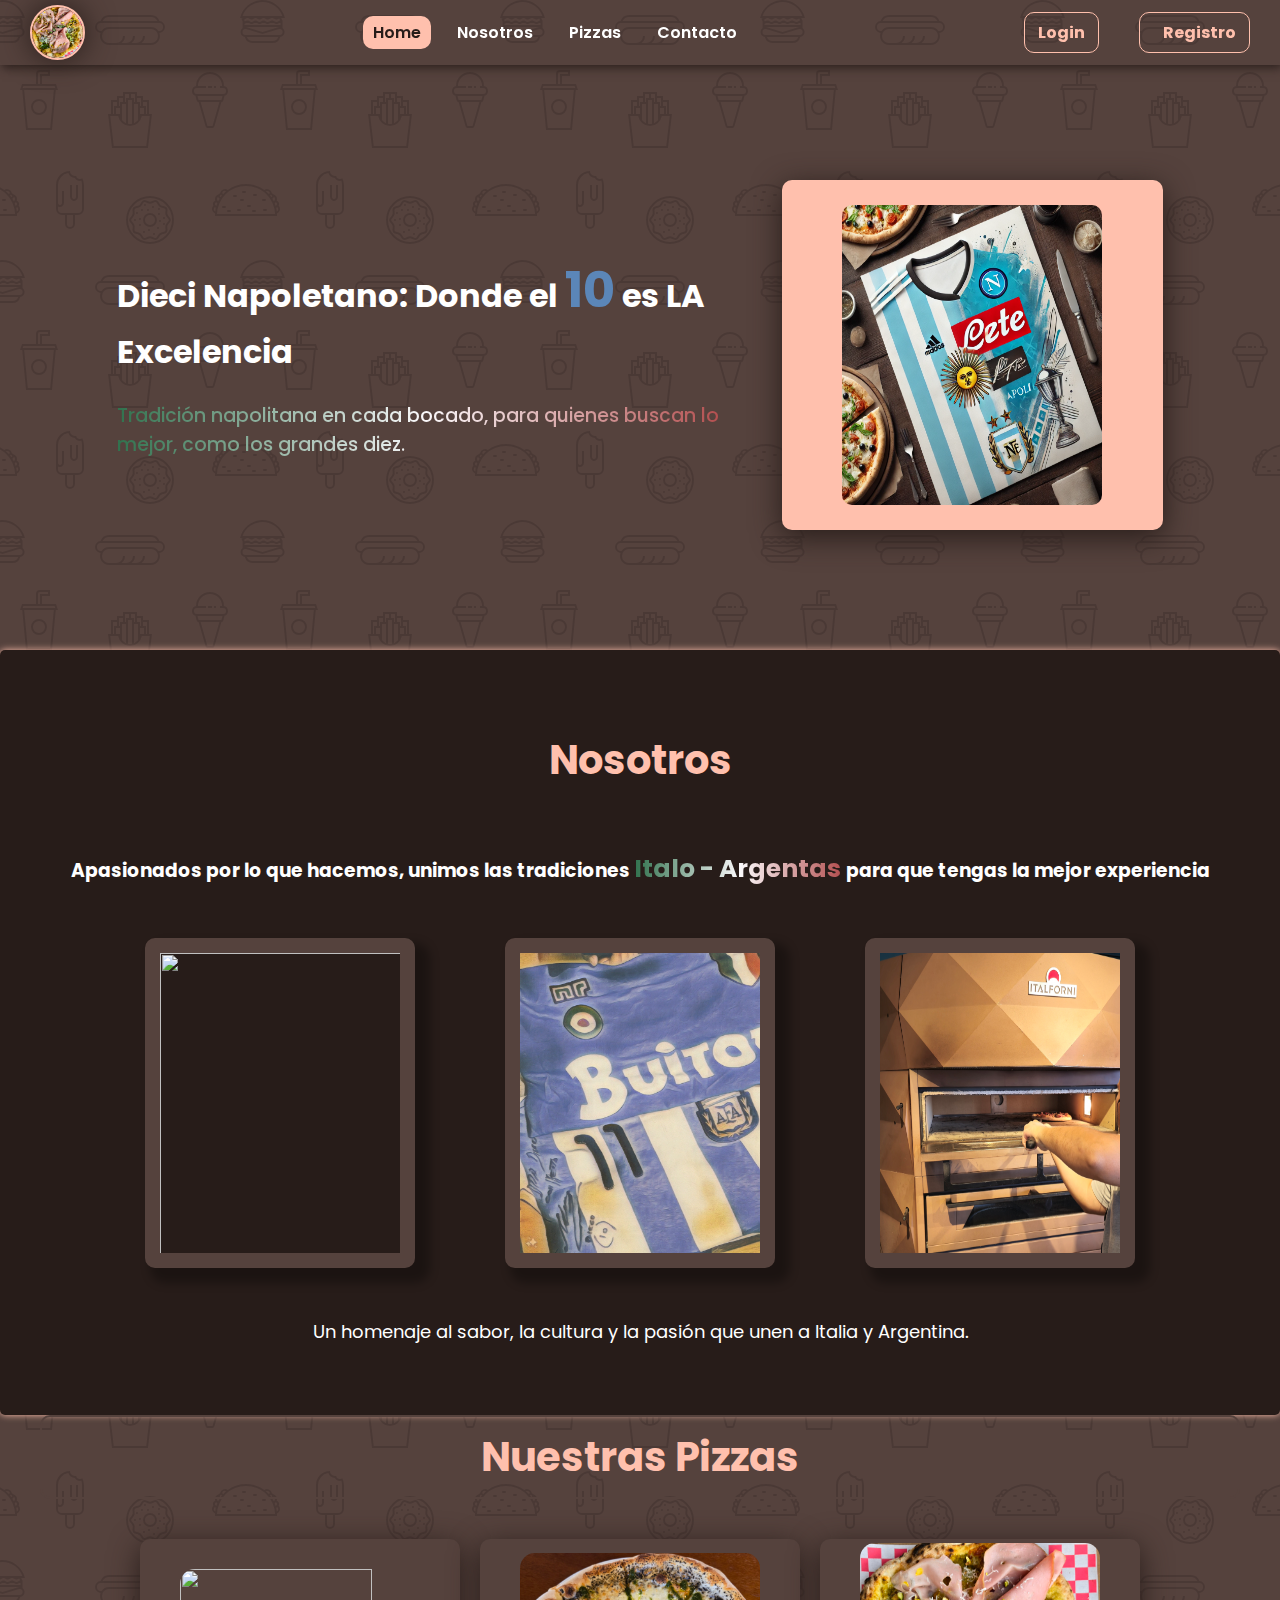
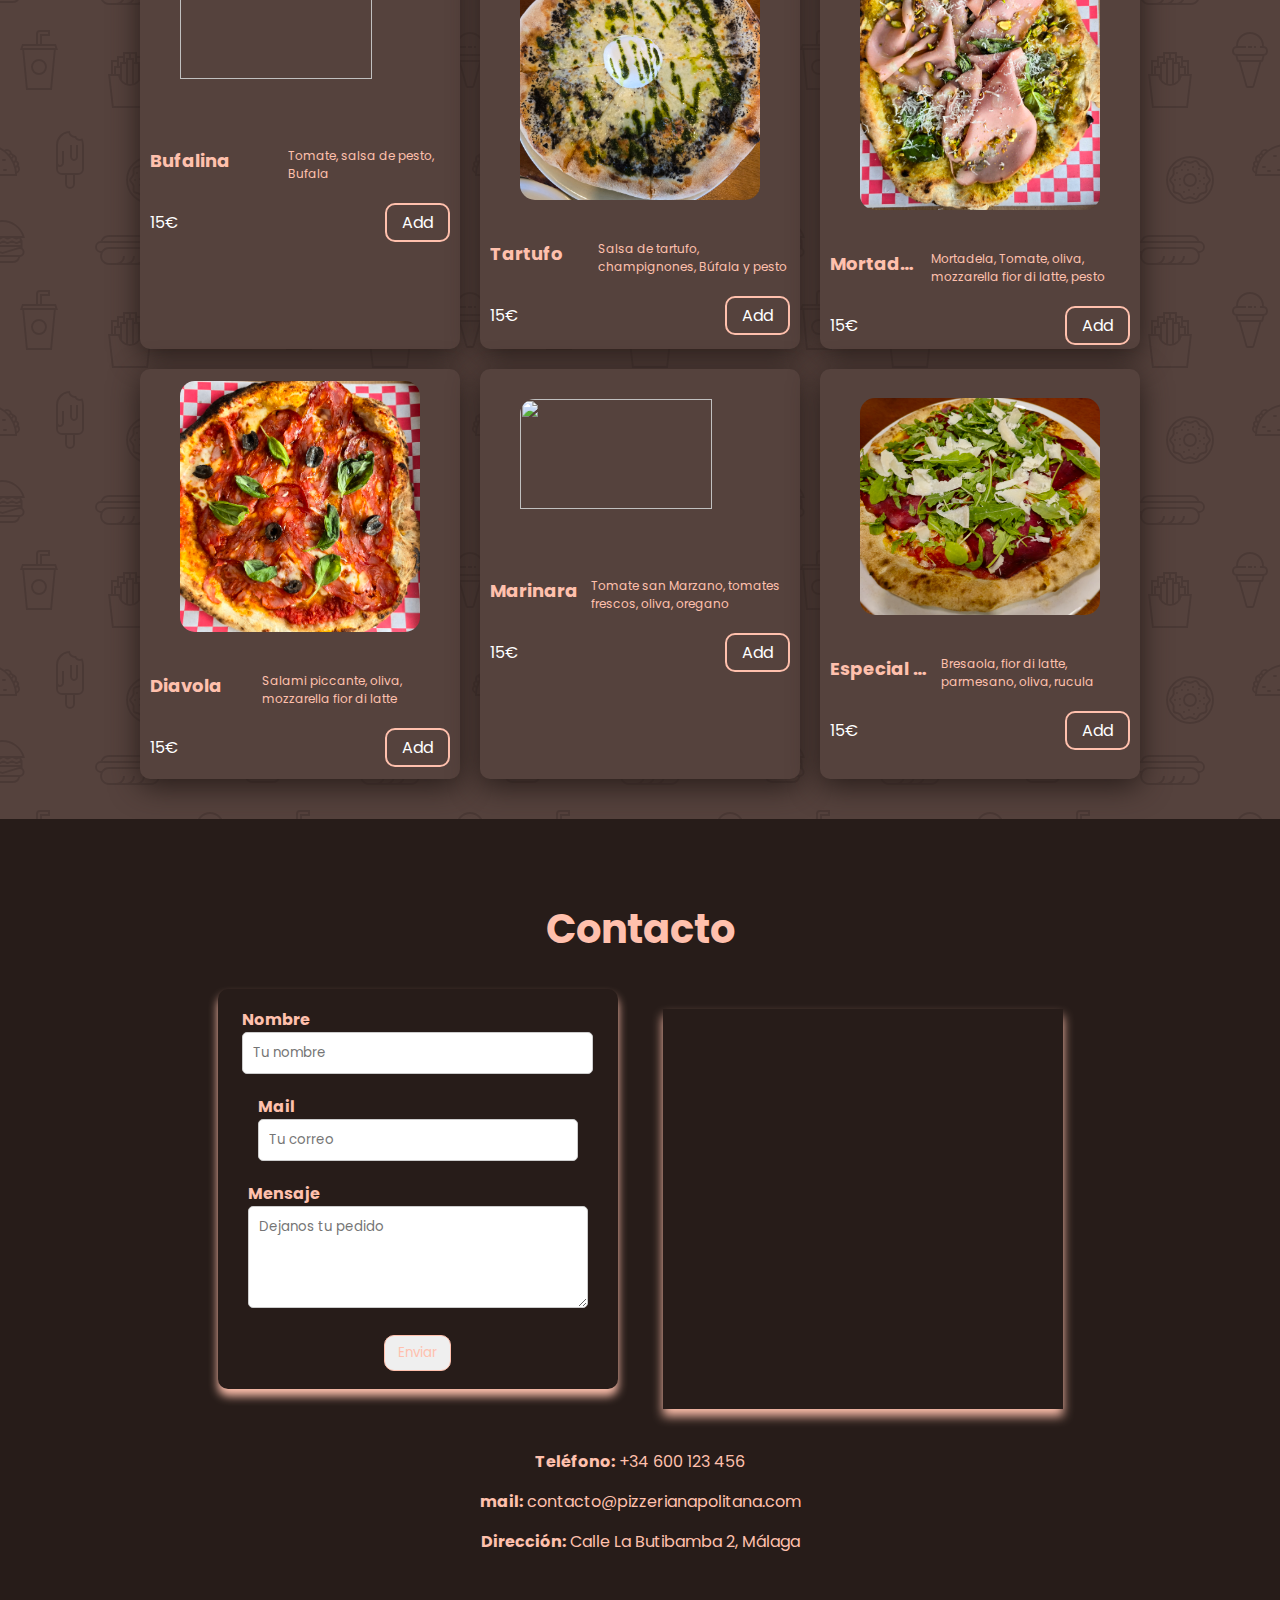
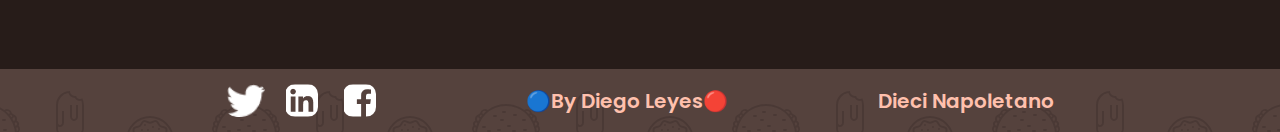
==== commit 5707020b: "se agregan estilos a about us" ====
--- a/index.html
+++ b/index.html
@@ -74,7 +74,7 @@
         <section id="Nosotros">
             <div class="about-us-container">
                 <h2>Nosotros</h2>
-                <h3>Apasionados por lo que hacemos, unimos las tradiciones Italo🟢🏐🔴 Argentas🔵🏐🔵para que tengas la mejor experiencia</h3>
+                <h3>Apasionados por lo que hacemos, unimos las tradiciones  <span>   Italo - Argentas   </span>para que tengas la mejor experiencia</h3>
                 <div class="img-about-us">
                     <img src="./pizzaimg/mesa chapa.jpg" alt="" class="img1-about-us">
                     <img src="./pizzaimg/camisetas napoles Argentina.jpg" alt="" class="img1-about-us">
--- a/styles.css
+++ b/styles.css
@@ -278,6 +278,14 @@
     font-size: 40px;
     padding: 10px 15px;
     border-radius: 10px;
+}
+
+.about-us-container h3 span {
+    background: linear-gradient(to right, #30714d, #fbf9fb, rgb(176, 72, 72));
+    background-clip: text;
+    color: transparent;
+    font-size: 25px;    
+    
 }
 
 .about-us-container p {
@@ -793,6 +801,24 @@
         font-weight: 800;
     }
 
+    .about-us-container {
+        justify-content: center;
+        align-items: center;
+        text-align: center;
+        padding: 10px 25px;
+    
+      }
+    
+      .about-us-container h3 {
+        font-size: 18px;
+        font-weight: 400;
+      }
+    
+      .about-us-container h3 span {
+        font-size: 25px;
+        font-weight: 800;
+      }
+      
     #Contacto {
 
         display: flex;
@@ -840,7 +866,29 @@
   .header {
     max-width: 100%;
   }
-    .title-section {
+  .about-us-container {
+    justify-content: center;
+    align-items: center;
+    text-align: center;
+    padding: 10px 25px;
+
+  }
+
+  .about-us-container h3 {
+    font-size: 18px;
+    font-weight: 400;
+  }
+
+  .about-us-container h3 span {
+    font-size: 25px;
+    font-weight: 800;
+  }
+
+  .img-about-us {
+    
+  }
+  
+  .title-section {
         display: flex
     ;
         flex-direction: column;
